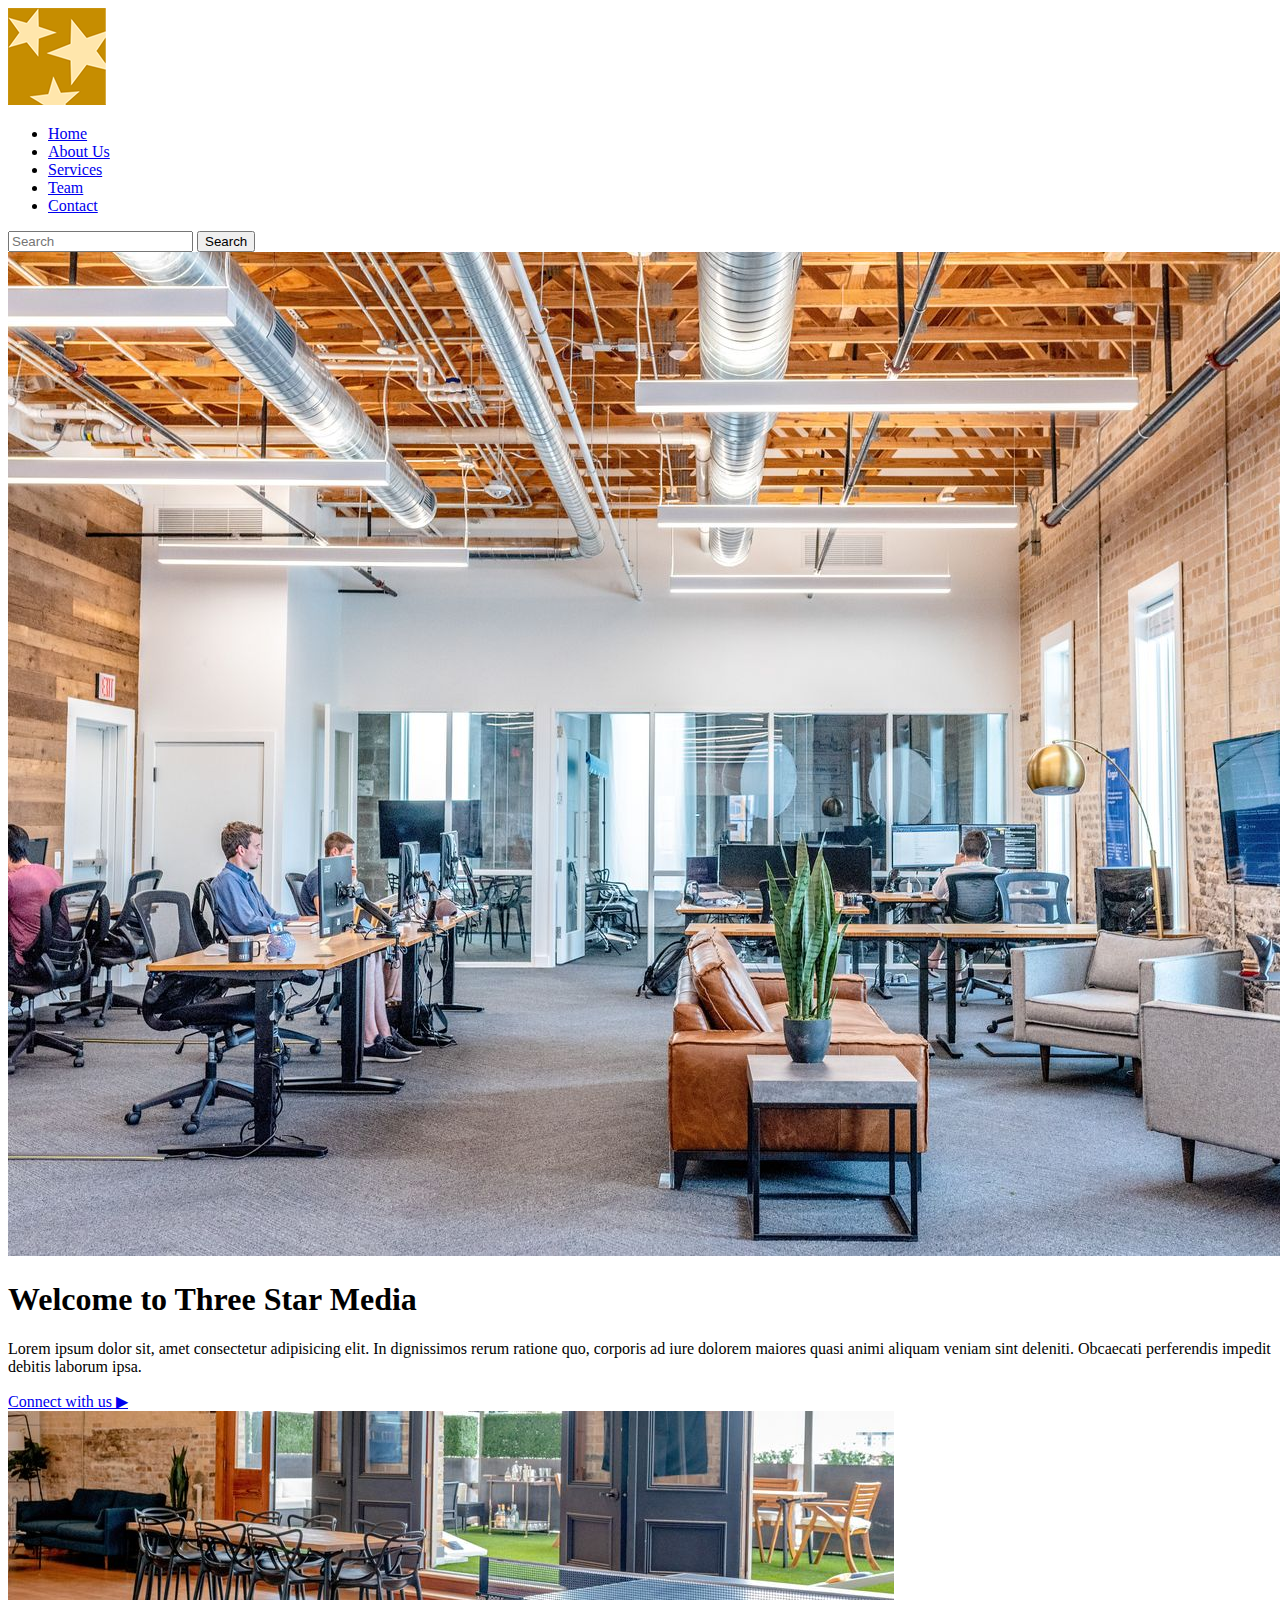
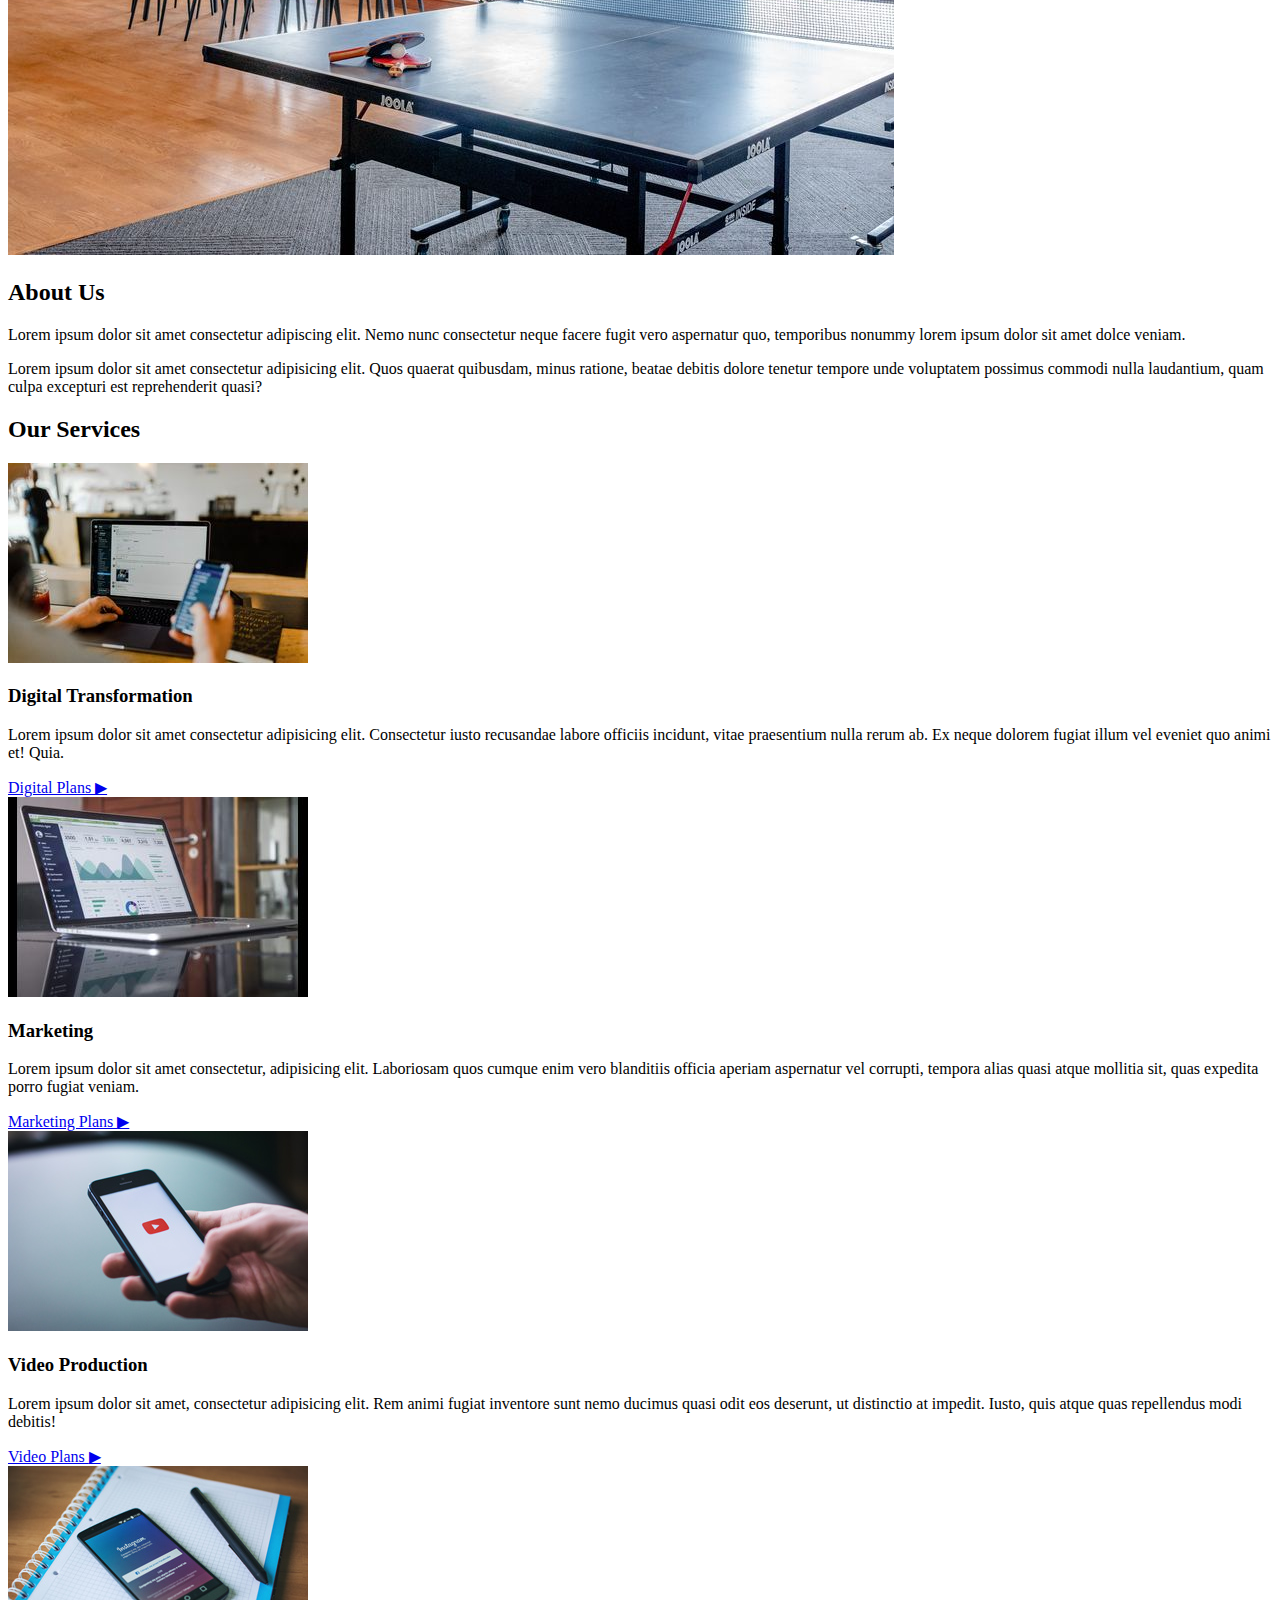
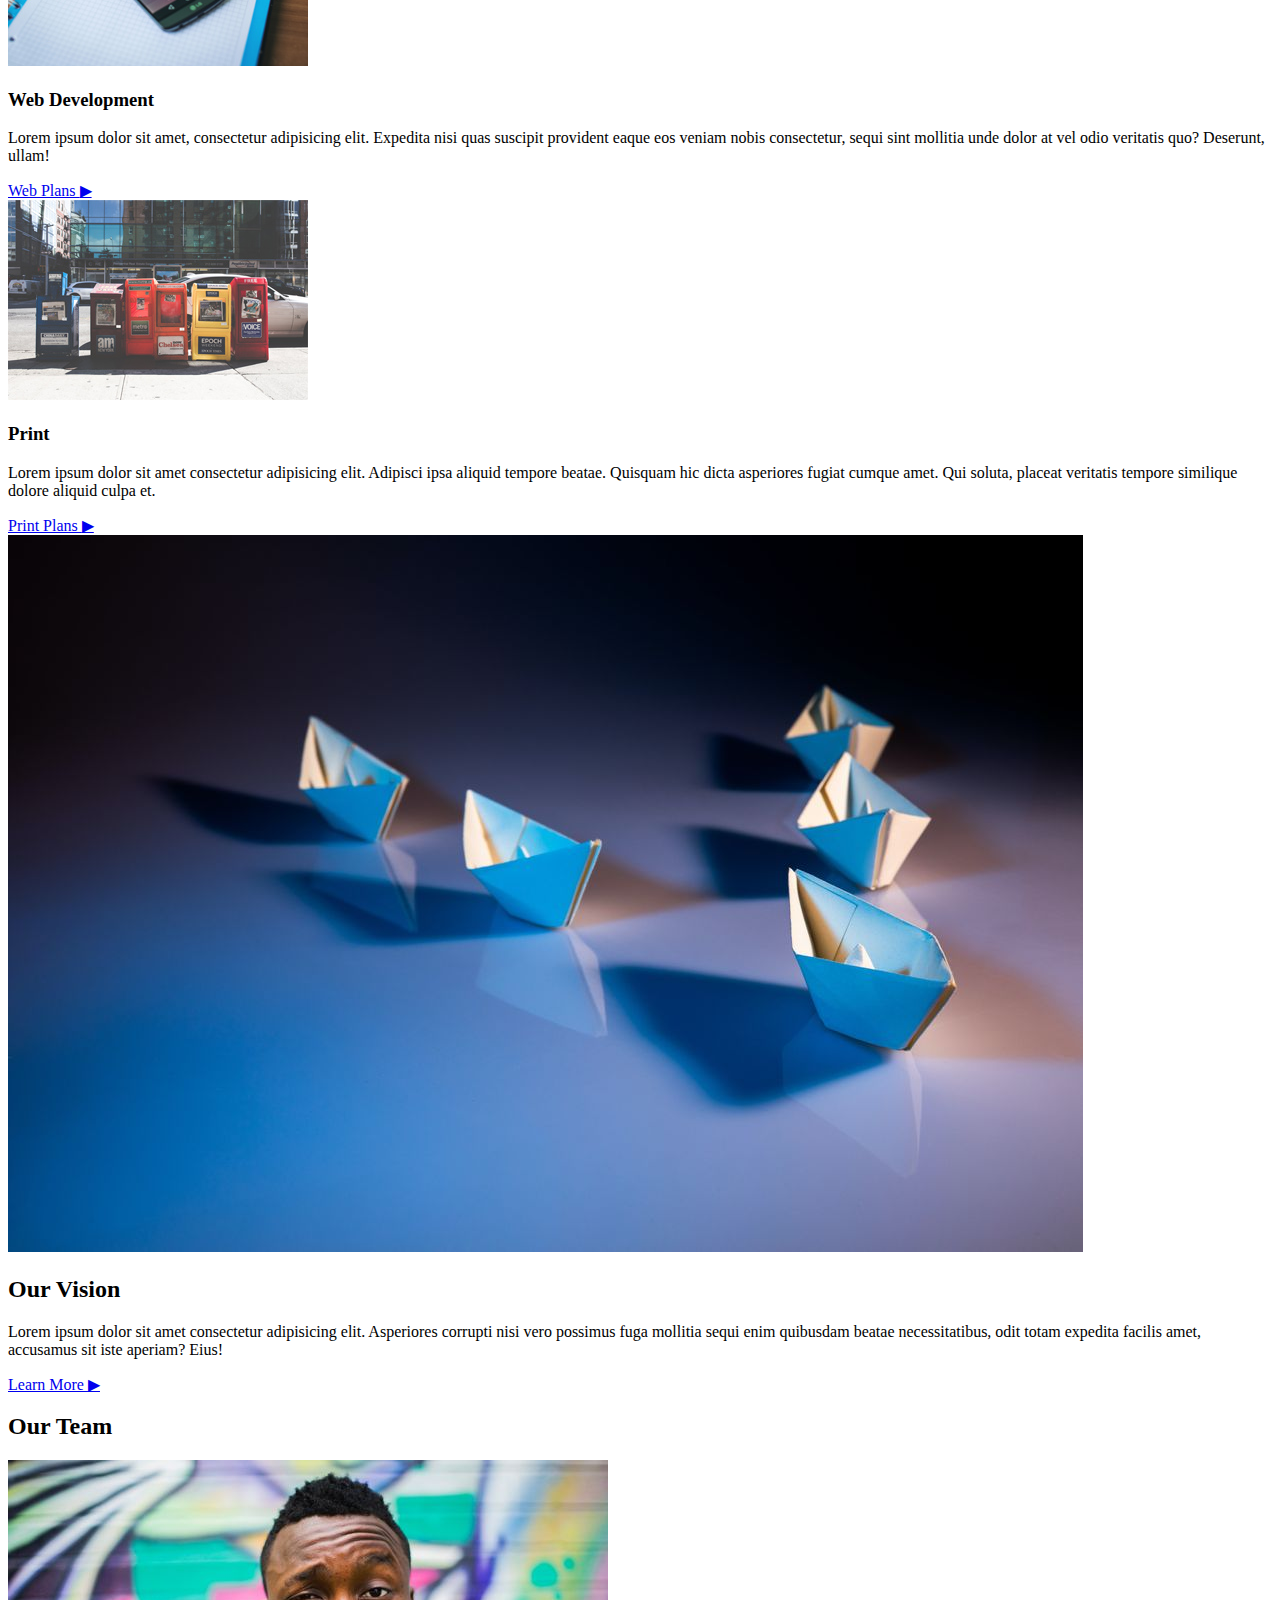
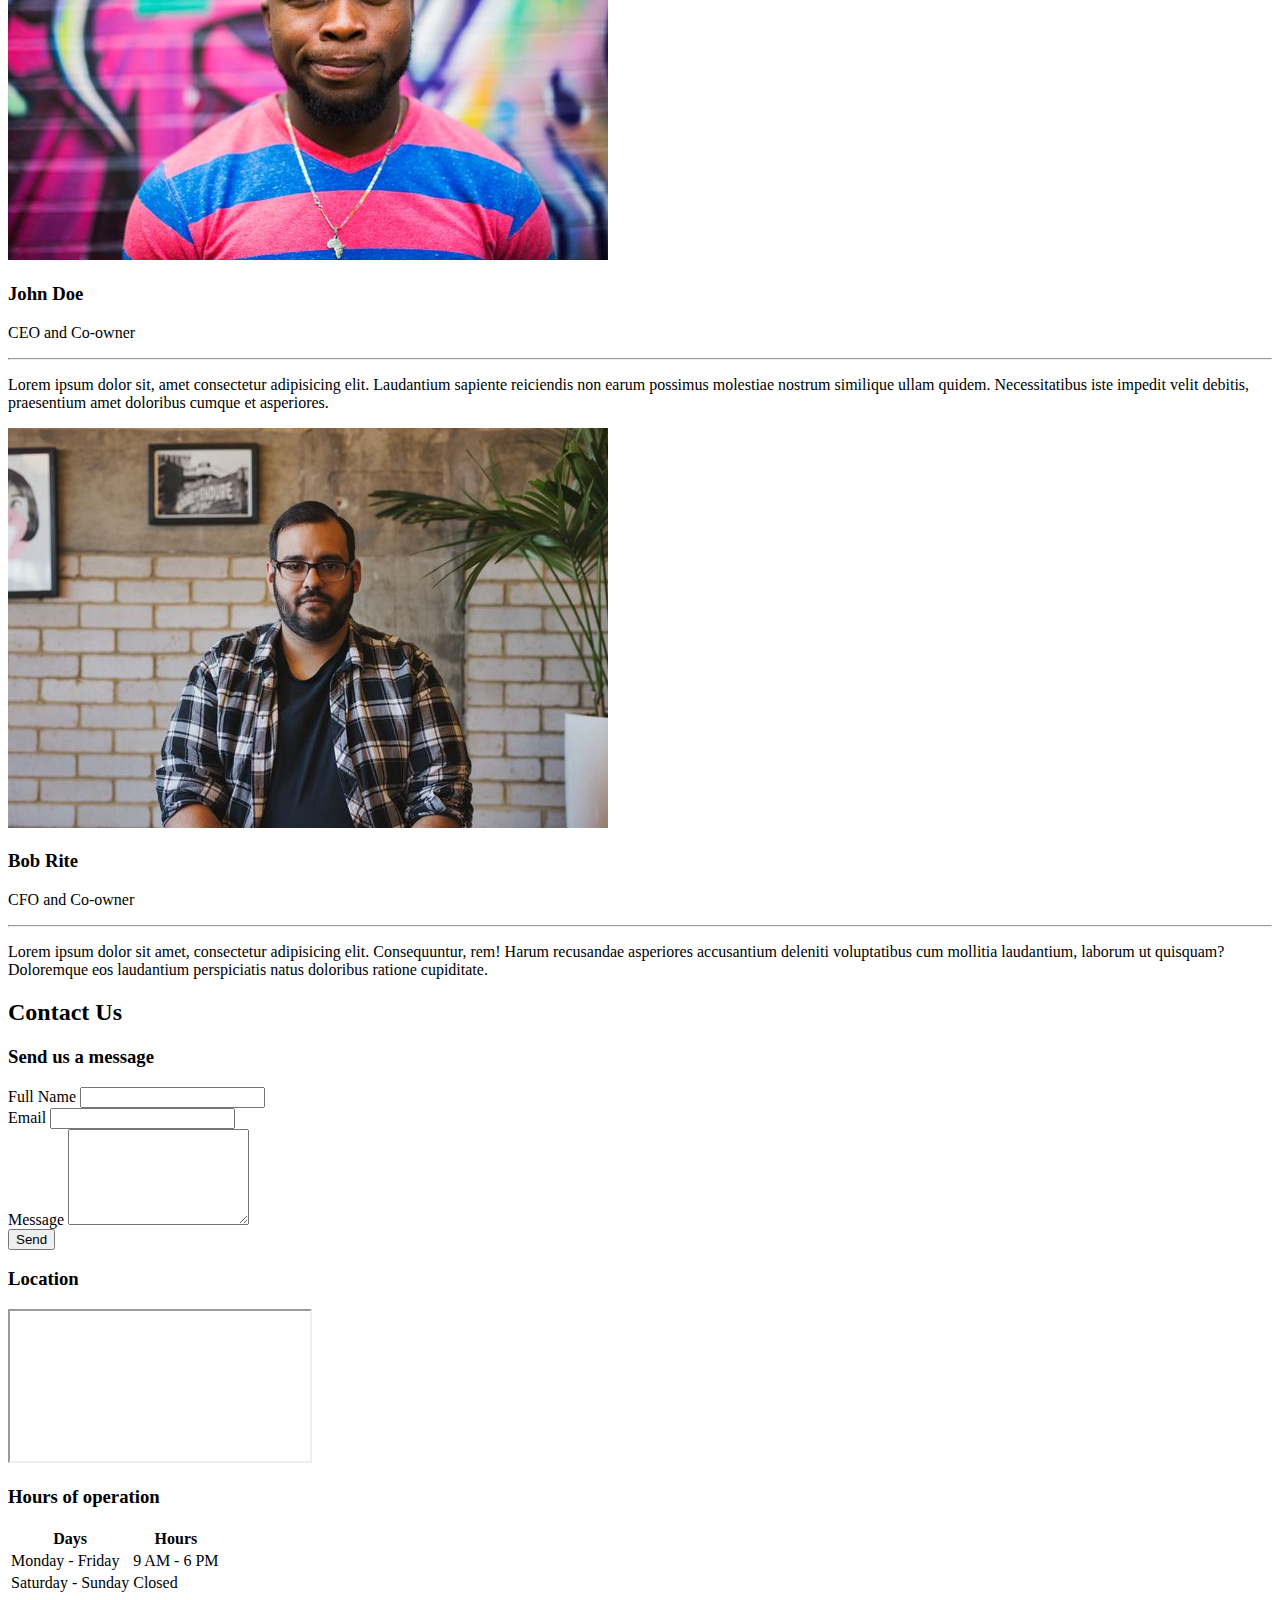
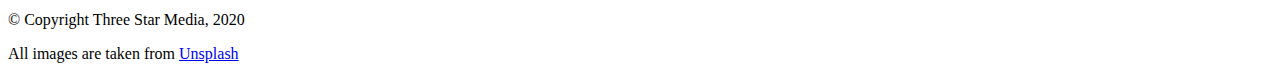
==== final-project/index.html @ fd524afe "finalhtml" ====
<!DOCTYPE html>
<html lang="en">
<head>
    <meta charset="UTF-8">
    <meta name="viewport" content="width=device-width, initial-scale=1.0">
    <title>Final</title>
</head>

<body>
    <header>
        <div>
            <div>
                <img src="images/logo.png" alt="Three Star Media Logo">
            </div>
            <nav>
                <ul>
                    <li><a href="#">Home</a></li>
                    <li><a href="#about">About Us</a></li>
                    <li><a href="#services">Services</a></li>
                    <li><a href="#team">Team</a></li>
                    <li><a href="#contact">Contact</a></li>
                </ul>
            </nav>
            <div>
                <input type="text" placeholder="Search">
                <button type="submit">Search</button>
            </div>
        </div>
    </header>

    <section>
        <div>
            <div>
                <img src="images/main-banner.jpg" alt="Main Banner Image">
            </div>
            <div>
                <h1>Welcome to Three Star Media</h1>
                <p>Lorem ipsum dolor sit, amet consectetur adipisicing elit. In dignissimos rerum ratione quo, corporis ad iure dolorem maiores quasi animi aliquam veniam sint deleniti. Obcaecati perferendis impedit debitis laborum ipsa.</p>
                <a href="#connect">Connect with us <span>▶</span></a>
            </div>
        </div>
    </section>

    <section>
        <div>
            <div>
                <img src="images/about-us.jpg" alt="About Us Image">
            </div>
            <div>
                <h2>About Us</h2>
                <p>Lorem ipsum dolor sit amet consectetur adipiscing elit. Nemo nunc consectetur neque facere fugit vero aspernatur quo, temporibus nonummy lorem ipsum dolor sit amet dolce veniam.</p>
                <p>Lorem ipsum dolor sit amet consectetur adipisicing elit. Quos quaerat quibusdam, minus ratione, beatae debitis dolore tenetur tempore unde voluptatem possimus commodi nulla laudantium, quam culpa excepturi est reprehenderit quasi?</p>
            </div>
        </div>
    </section>

    <section>
        <div>
            <h2>Our Services</h2>
            <div>
                <div>
                    <div>
                        <img src="images/digital.jpg" alt="Digital Transformation">
                    </div>
                    <div>
                        <h3>Digital Transformation</h3>
                        <p>Lorem ipsum dolor sit amet consectetur adipisicing elit. Consectetur iusto recusandae labore officiis incidunt, vitae praesentium nulla rerum ab. Ex neque dolorem fugiat illum vel eveniet quo animi et! Quia.</p>
                        <a href="#">Digital Plans <span>▶</span></a>
                    </div>
                </div>
                
                <div>
                    <div>
                        <img src="images/marketing.jpg" alt="Marketing">
                    </div>
                    <div>
                        <h3>Marketing</h3>
                        <p>Lorem ipsum dolor sit amet consectetur, adipisicing elit. Laboriosam quos cumque enim vero blanditiis officia aperiam aspernatur vel corrupti, tempora alias quasi atque mollitia sit, quas expedita porro fugiat veniam.</p>
                        <a href="#">Marketing Plans <span>▶</span></a>
                    </div>
                </div>
                
                <div>
                    <div>
                        <img src="images/video.jpg" alt="Video Production">
                    </div>
                    <div>
                        <h3>Video Production</h3>
                        <p>Lorem ipsum dolor sit amet, consectetur adipisicing elit. Rem animi fugiat inventore sunt nemo ducimus quasi odit eos deserunt, ut distinctio at impedit. Iusto, quis atque quas repellendus modi debitis!</p>
                        <a href="#">Video Plans <span>▶</span></a>
                    </div>
                </div>
                
                <div>
                    <div>
                        <img src="images/web.jpg" alt="Web Development">
                    </div>
                    <div>
                        <h3>Web Development</h3>
                        <p>Lorem ipsum dolor sit amet, consectetur adipisicing elit. Expedita nisi quas suscipit provident eaque eos veniam nobis consectetur, sequi sint mollitia unde dolor at vel odio veritatis quo? Deserunt, ullam!</p>
                        <a href="#">Web Plans <span>▶</span></a>
                    </div>
                </div>
                
                <div>
                    <div>
                        <img src="images/print.jpg" alt="Print">
                    </div>
                    <div>
                        <h3>Print</h3>
                        <p>Lorem ipsum dolor sit amet consectetur adipisicing elit. Adipisci ipsa aliquid tempore beatae. Quisquam hic dicta asperiores fugiat cumque amet. Qui soluta, placeat veritatis tempore similique dolore aliquid culpa et.</p>
                        <a href="#">Print Plans <span>▶</span></a>
                    </div>
                </div>
            </div>
        </div>
    </section>

    <section>
        <div>
            <div>
                <img src="images/vision.jpg" alt="Vision">
            </div>
            <div>
                <h2>Our Vision</h2>
                <p>Lorem ipsum dolor sit amet consectetur adipisicing elit. Asperiores corrupti nisi vero possimus fuga mollitia sequi enim quibusdam beatae necessitatibus, odit totam expedita facilis amet, accusamus sit iste aperiam? Eius!</p>
                <a href="#">Learn More <span>▶</span></a>
            </div>
        </div>
    </section>

    <section>
        <div>
            <h2>Our Team</h2>
            <div>
                <div>
                    <img src="images/john.jpg" alt="John Doe">
                </div>
                <div>
                    <h3>John Doe</h3>
                    <p>CEO and Co-owner</p>
                    <hr>
                    <p>Lorem ipsum dolor sit, amet consectetur adipisicing elit. Laudantium sapiente reiciendis non earum possimus molestiae nostrum similique ullam quidem. Necessitatibus iste impedit velit debitis, praesentium amet doloribus cumque et asperiores.</p>
                </div>
                <div>
                    <img src="images/bob.jpg" alt="Bob Rite">
                </div>
                <div>
                    <h3>Bob Rite</h3>
                    <p>CFO and Co-owner</p>
                    <hr>
                    <p>Lorem ipsum dolor sit amet, consectetur adipisicing elit. Consequuntur, rem! Harum recusandae asperiores accusantium deleniti voluptatibus cum mollitia laudantium, laborum ut quisquam? Doloremque eos laudantium perspiciatis natus doloribus ratione cupiditate.</p>
                </div>
            </div>
        </div>
    </section>

    <section>
        <div>
            <h2>Contact Us</h2>
            <div>
                <div>
                    <h3>Send us a message</h3>
                    <form>
                        <div>
                            <label for="name">Full Name</label>
                            <input type="text" id="name" name="name" required>
                        </div>
                        <div>
                            <label for="email">Email</label>
                            <input type="email" id="email" name="email" required>
                        </div>
                        <div>
                            <label for="message">Message</label>
                            <textarea id="message" name="message" rows="6" required></textarea>
                        </div>
                        <button type="submit">Send</button>
                    </form>
                </div>
                <div>
                    <h3>Location</h3>
                    <iframe>
                        
                    </iframe>
                </div>
            </div>
            <div>
                <h3>Hours of operation</h3>
                <table>
                    <thead>
                        <tr>
                            <th>Days</th>
                            <th>Hours</th>
                        </tr>
                    </thead>
                    <tbody>
                        <tr>
                            <td>Monday - Friday</td>
                            <td>9 AM - 6 PM</td>
                        </tr>
                        <tr>
                            <td>Saturday - Sunday</td>
                            <td>Closed</td>
                        </tr>
                    </tbody>
                </table>
            </div>
        </div>
    </section>

    <footer>
        <div>
            <p>&copy; Copyright Three Star Media, 2020</p>
            <p>All images are taken from <a href="#">Unsplash</a></p>
        </div>
    </footer>
</body>
</html>
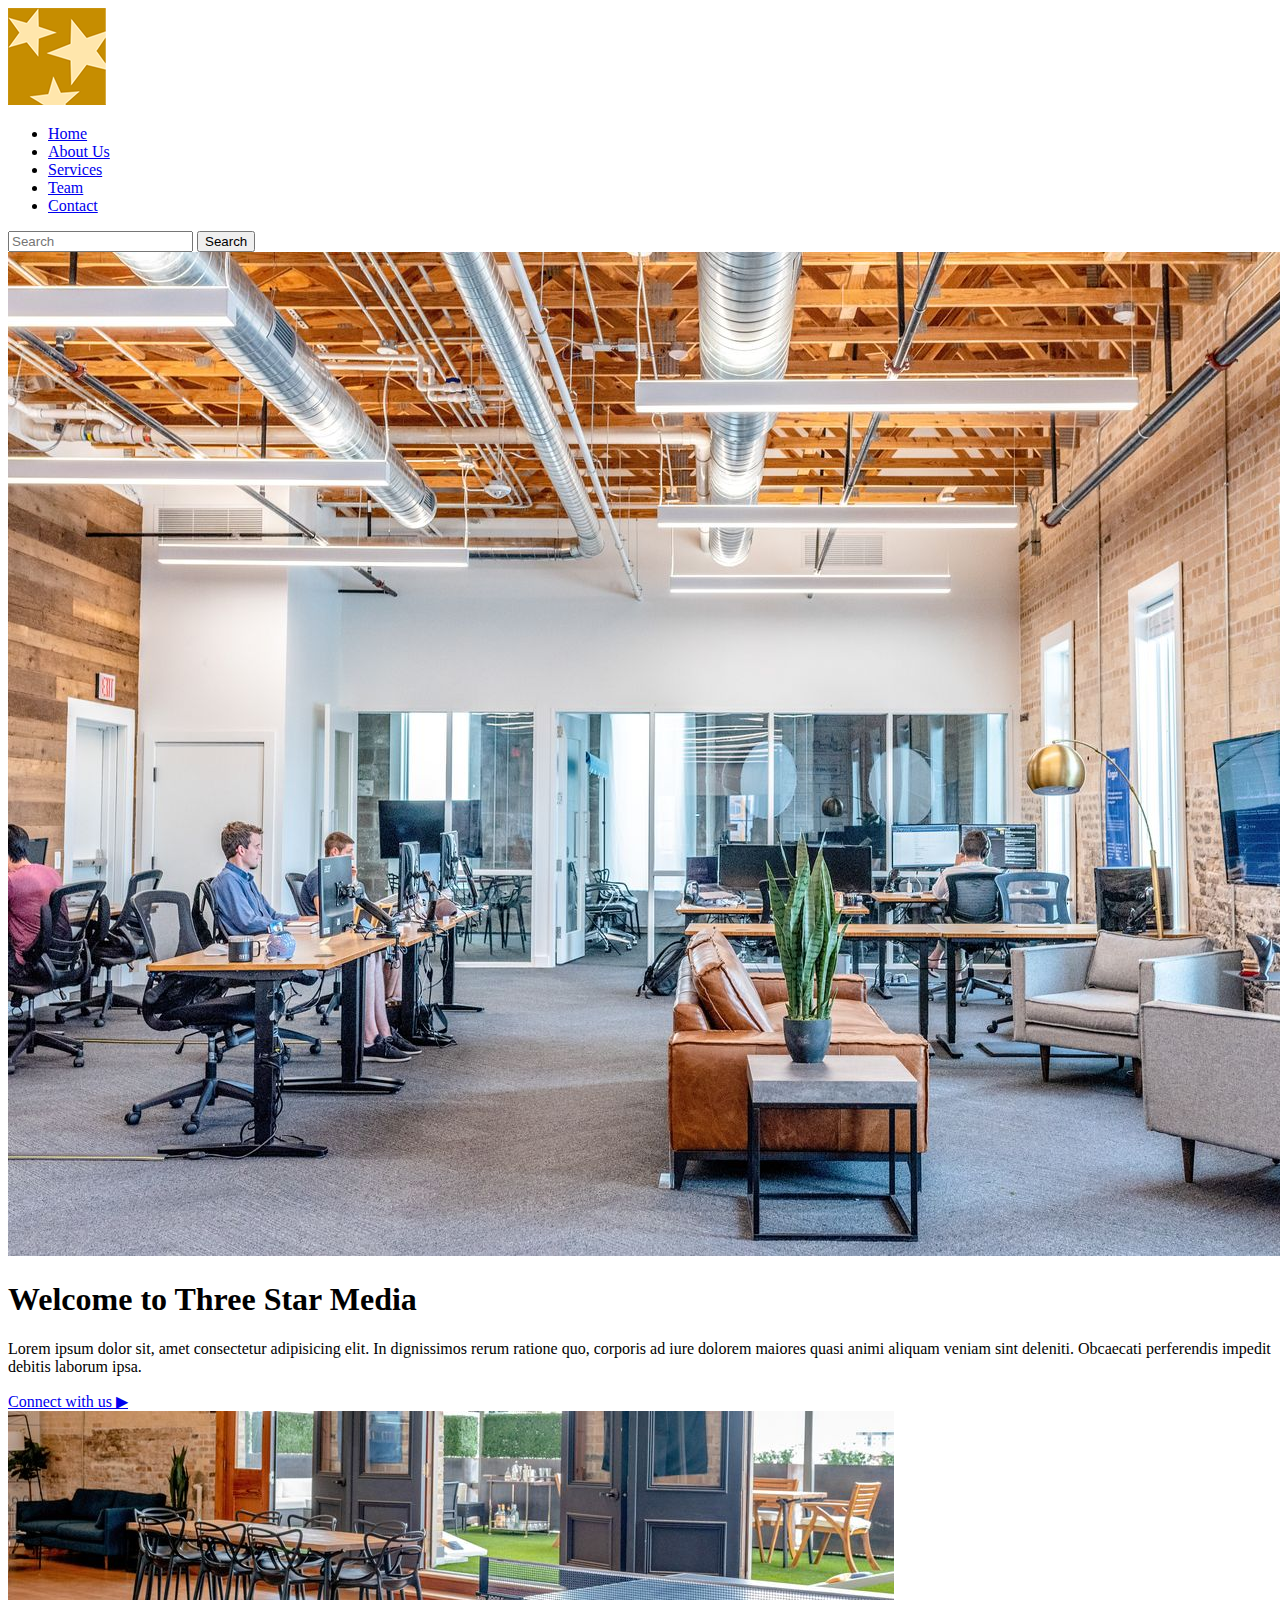
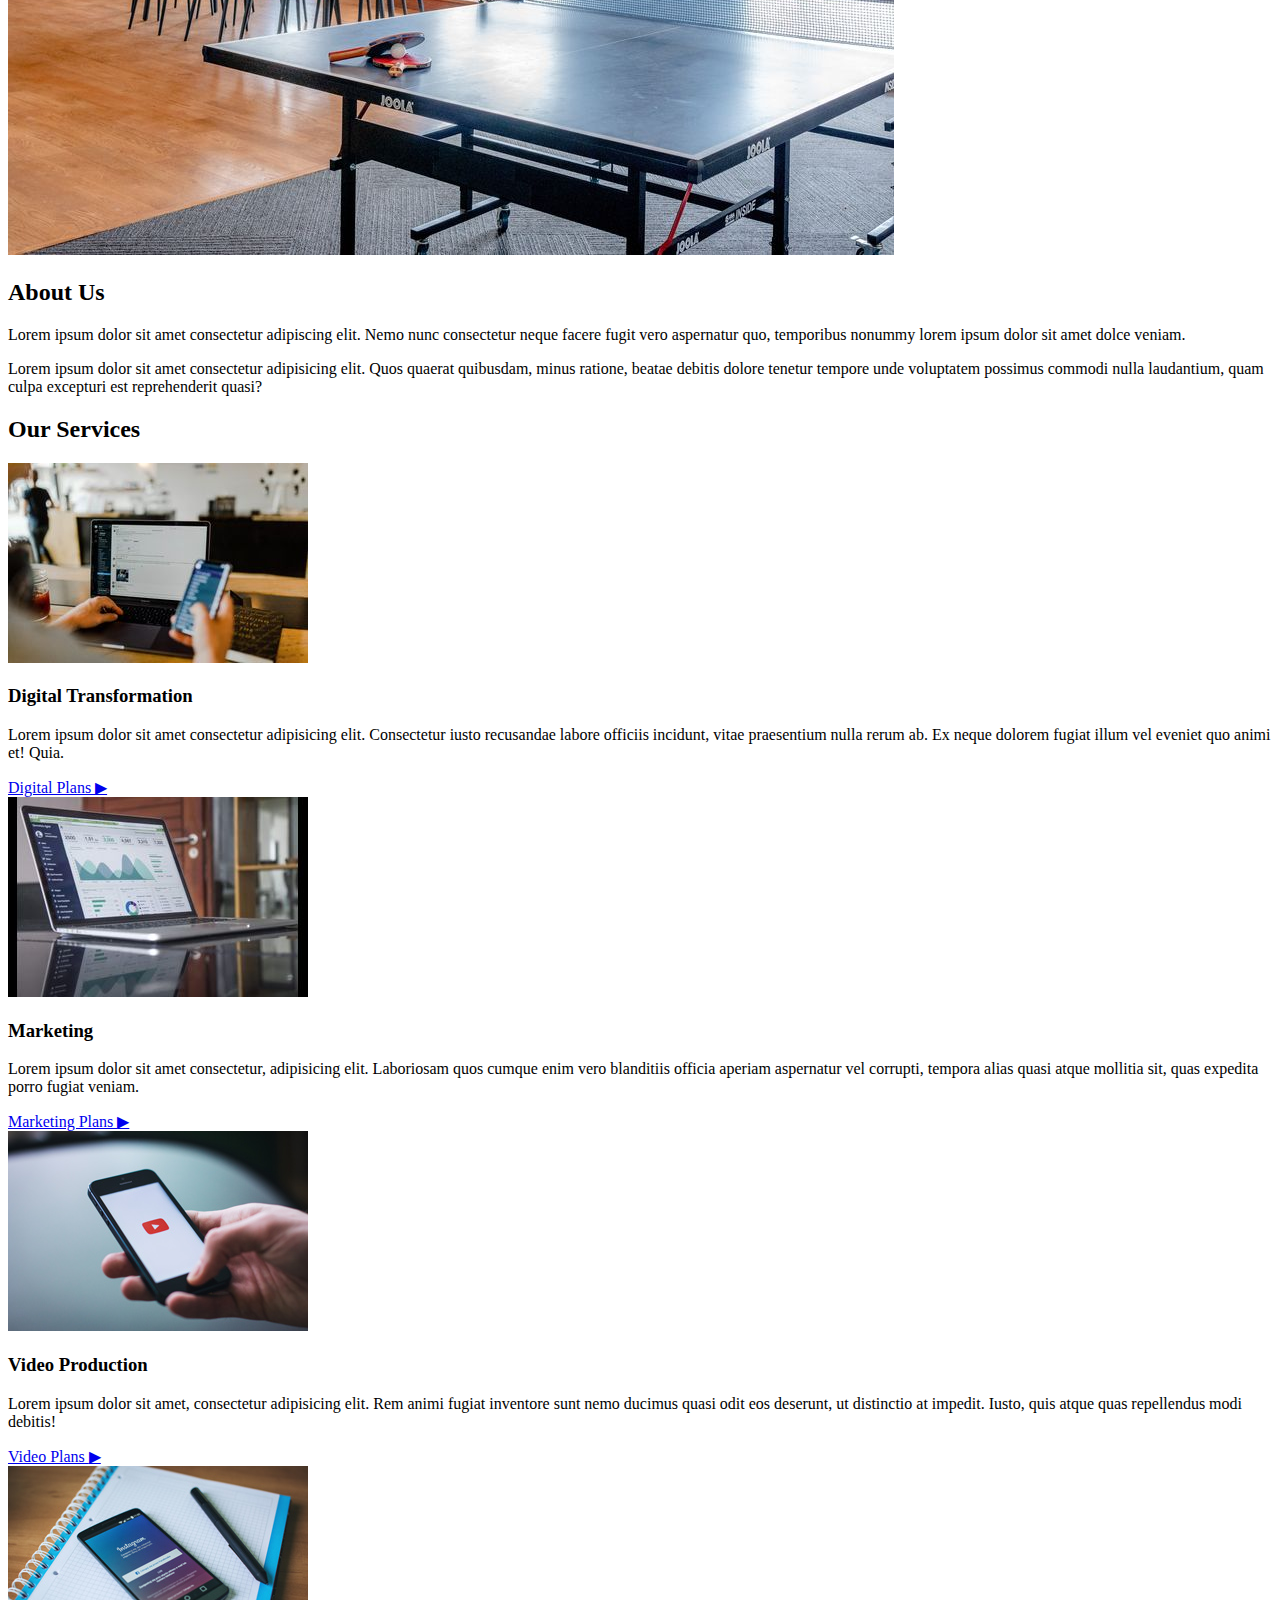
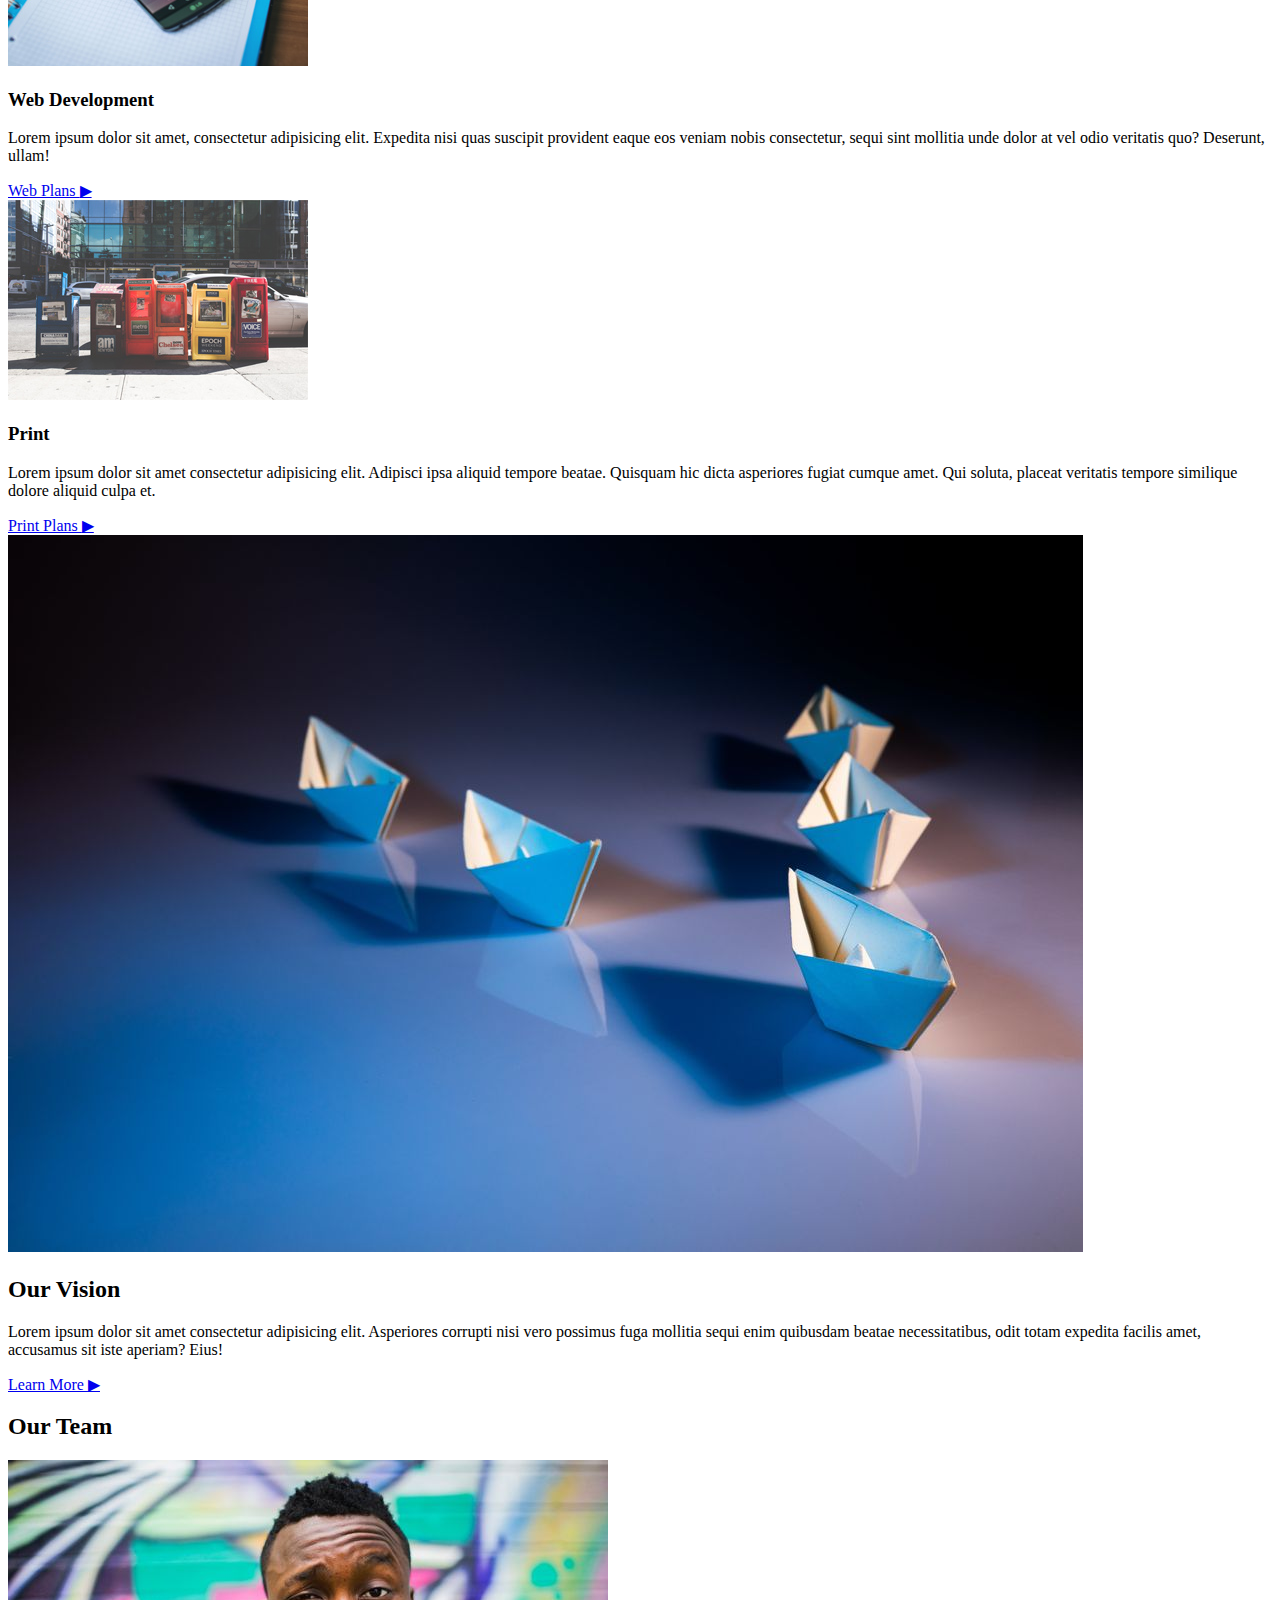
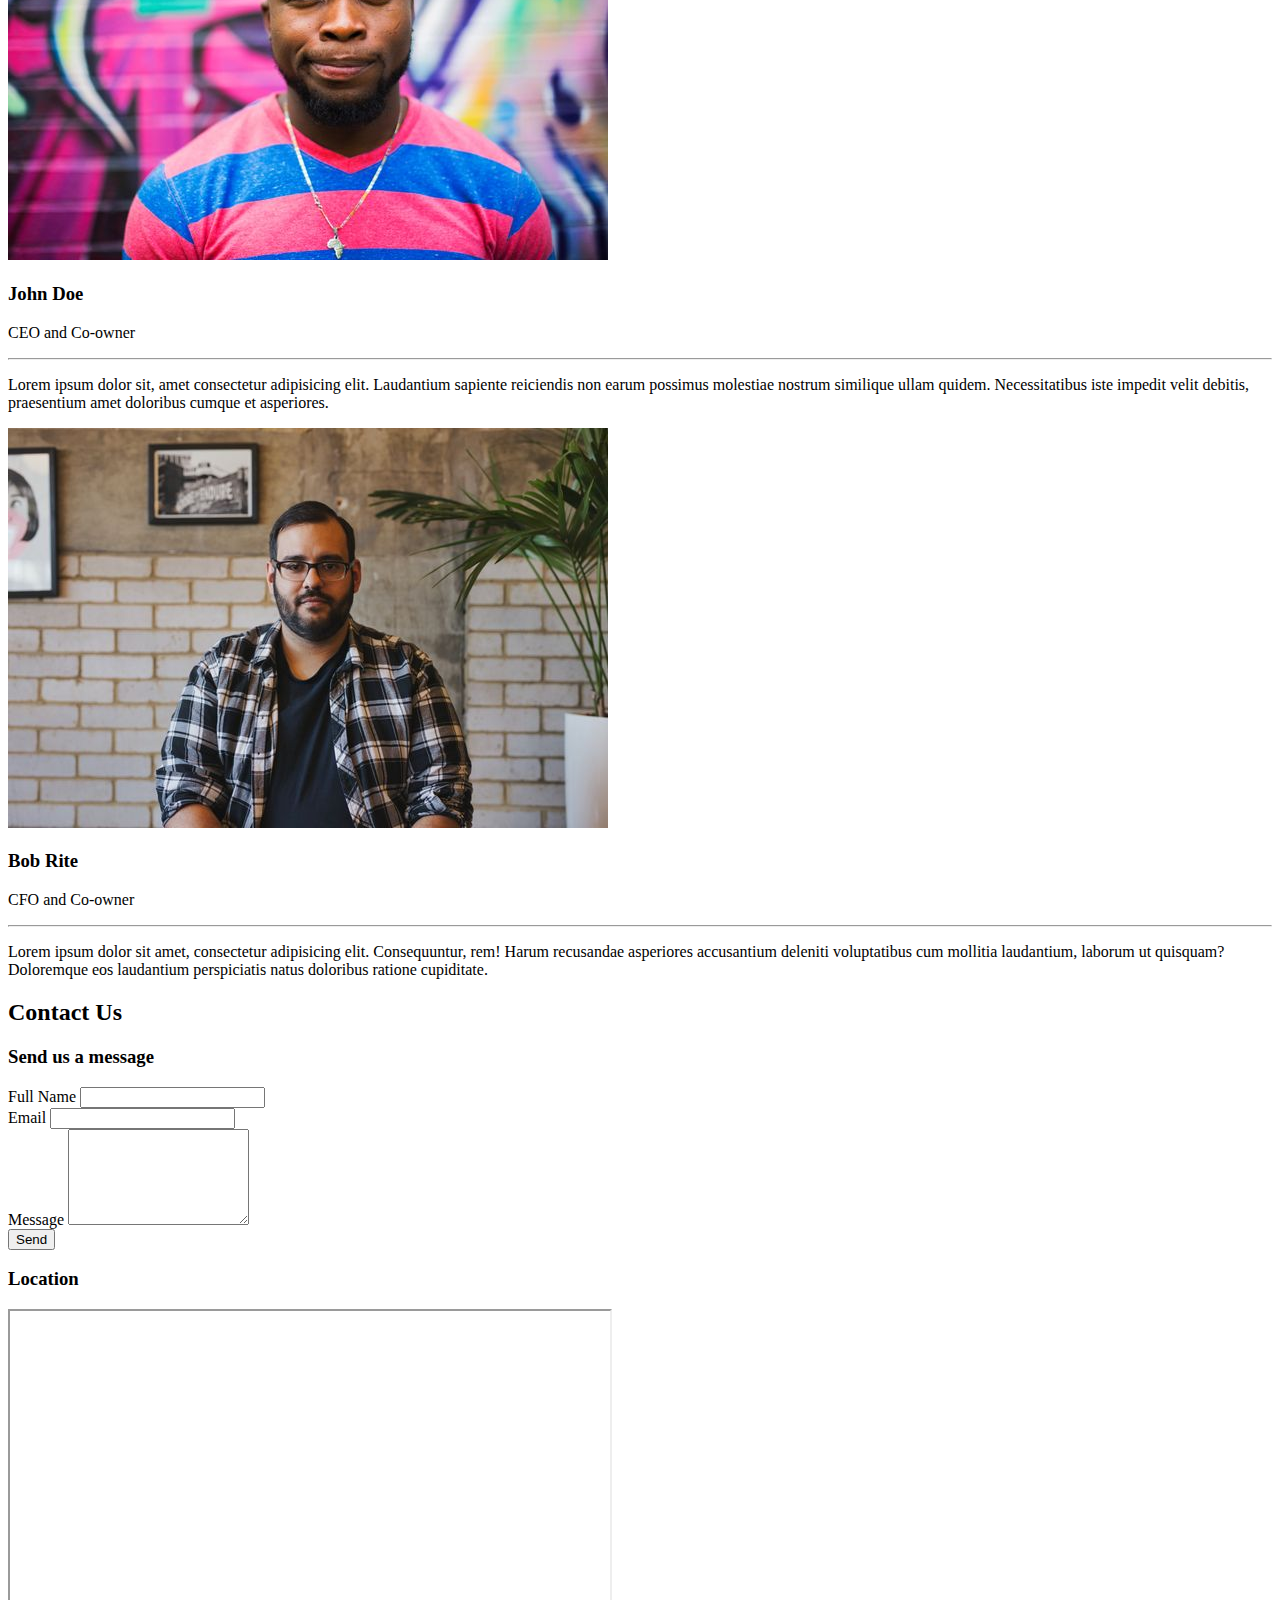
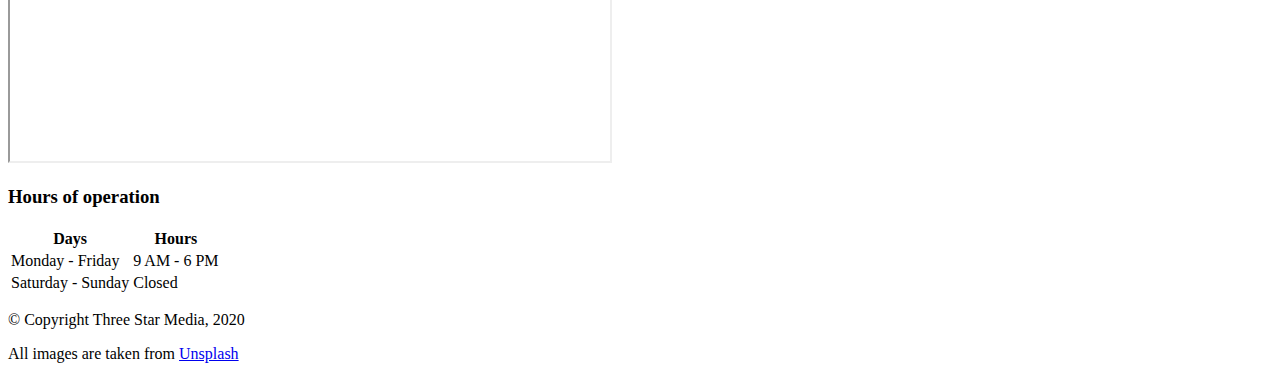
==== commit 8e001a23: "map" ====
--- a/final-project/index.html
+++ b/final-project/index.html
@@ -179,9 +179,7 @@
                 </div>
                 <div>
                     <h3>Location</h3>
-                    <iframe>
-                        
-                    </iframe>
+                    <iframe src="https://www.google.com/maps/embed?pb=!1m18!1m12!1m3!1d5607.980683100948!2d-75.76309590361885!3d45.34900723428885!2m3!1f0!2f0!3f0!3m2!1i1024!2i768!4f13.1!3m3!1m2!1s0x4cce0718cc4a6ad7%3A0xc6cc467725843e2b!2sAlgonquin%20College%20-%20Ottawa%20Campus!5e0!3m2!1szh-CN!2sca!4v1743360079722!5m2!1szh-CN!2sca" width="600" height="450" allowfullscreen="" loading="lazy"></iframe>
                 </div>
             </div>
             <div>
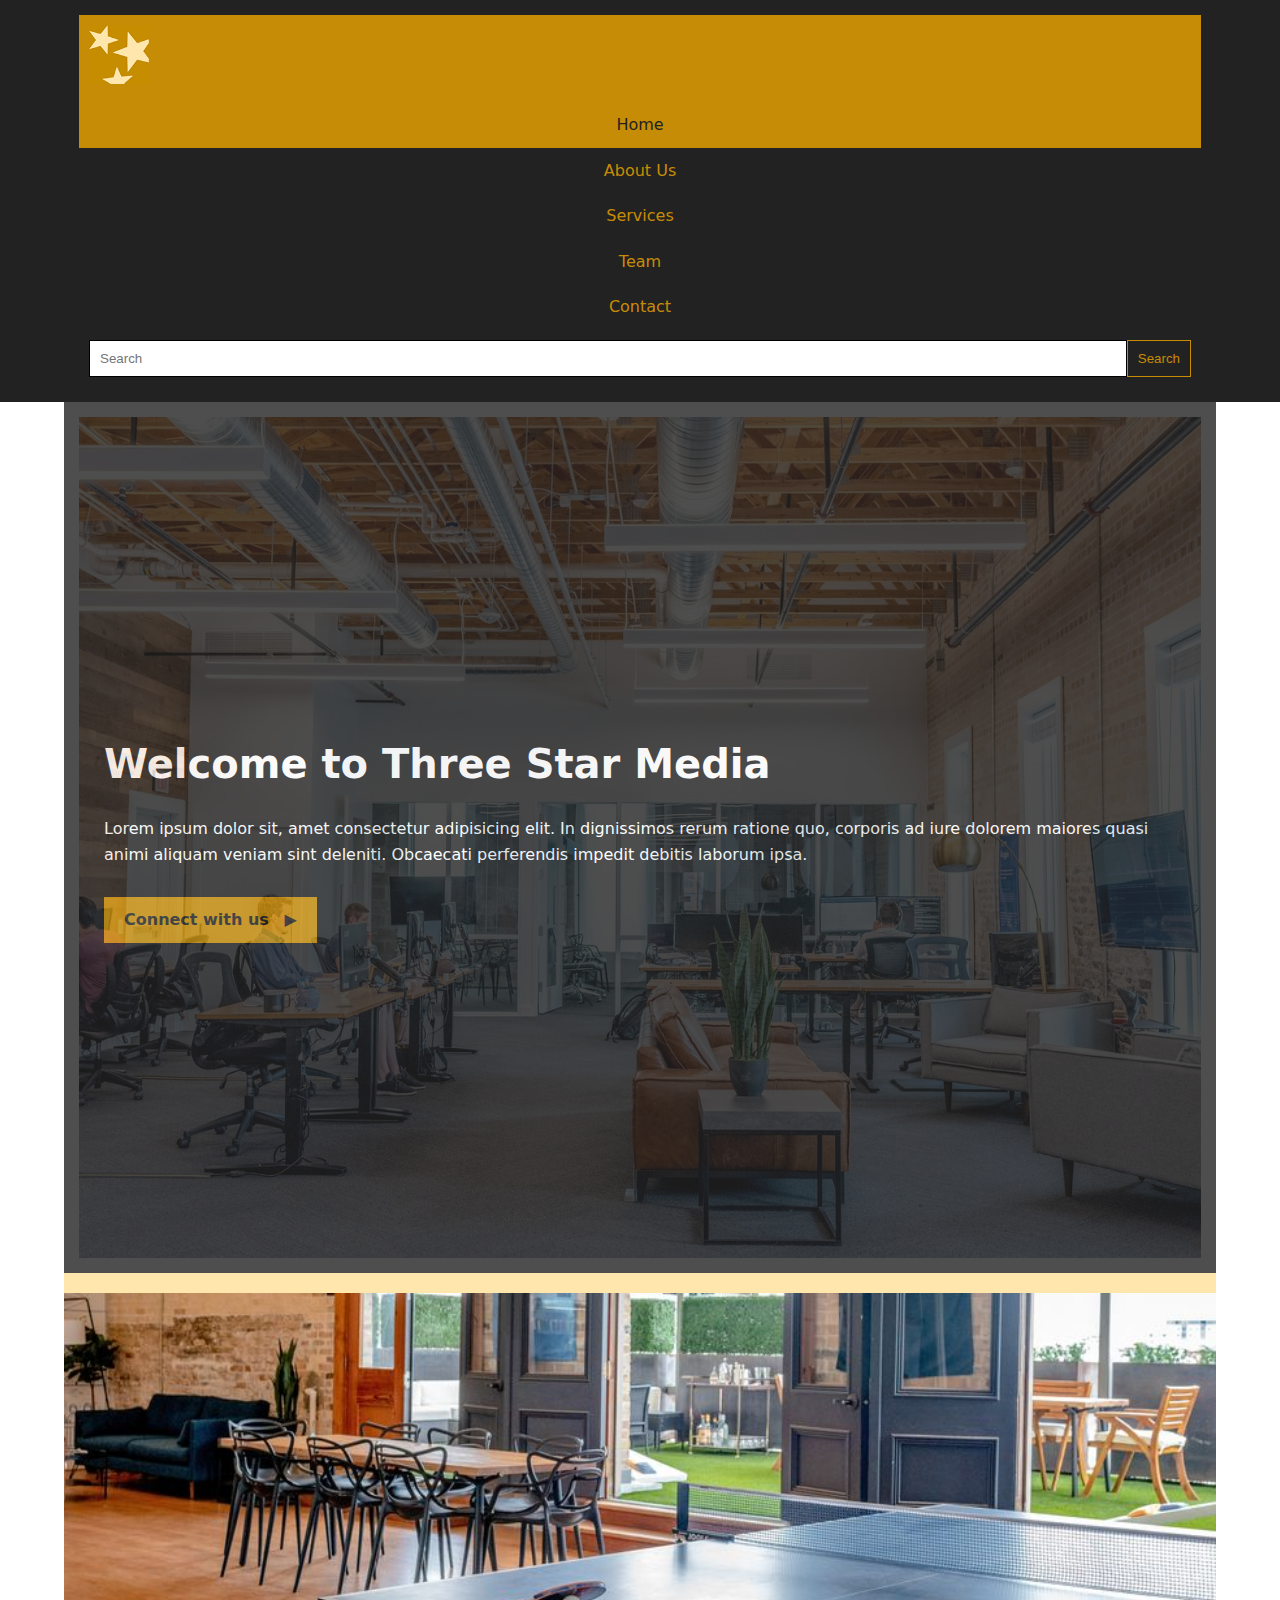
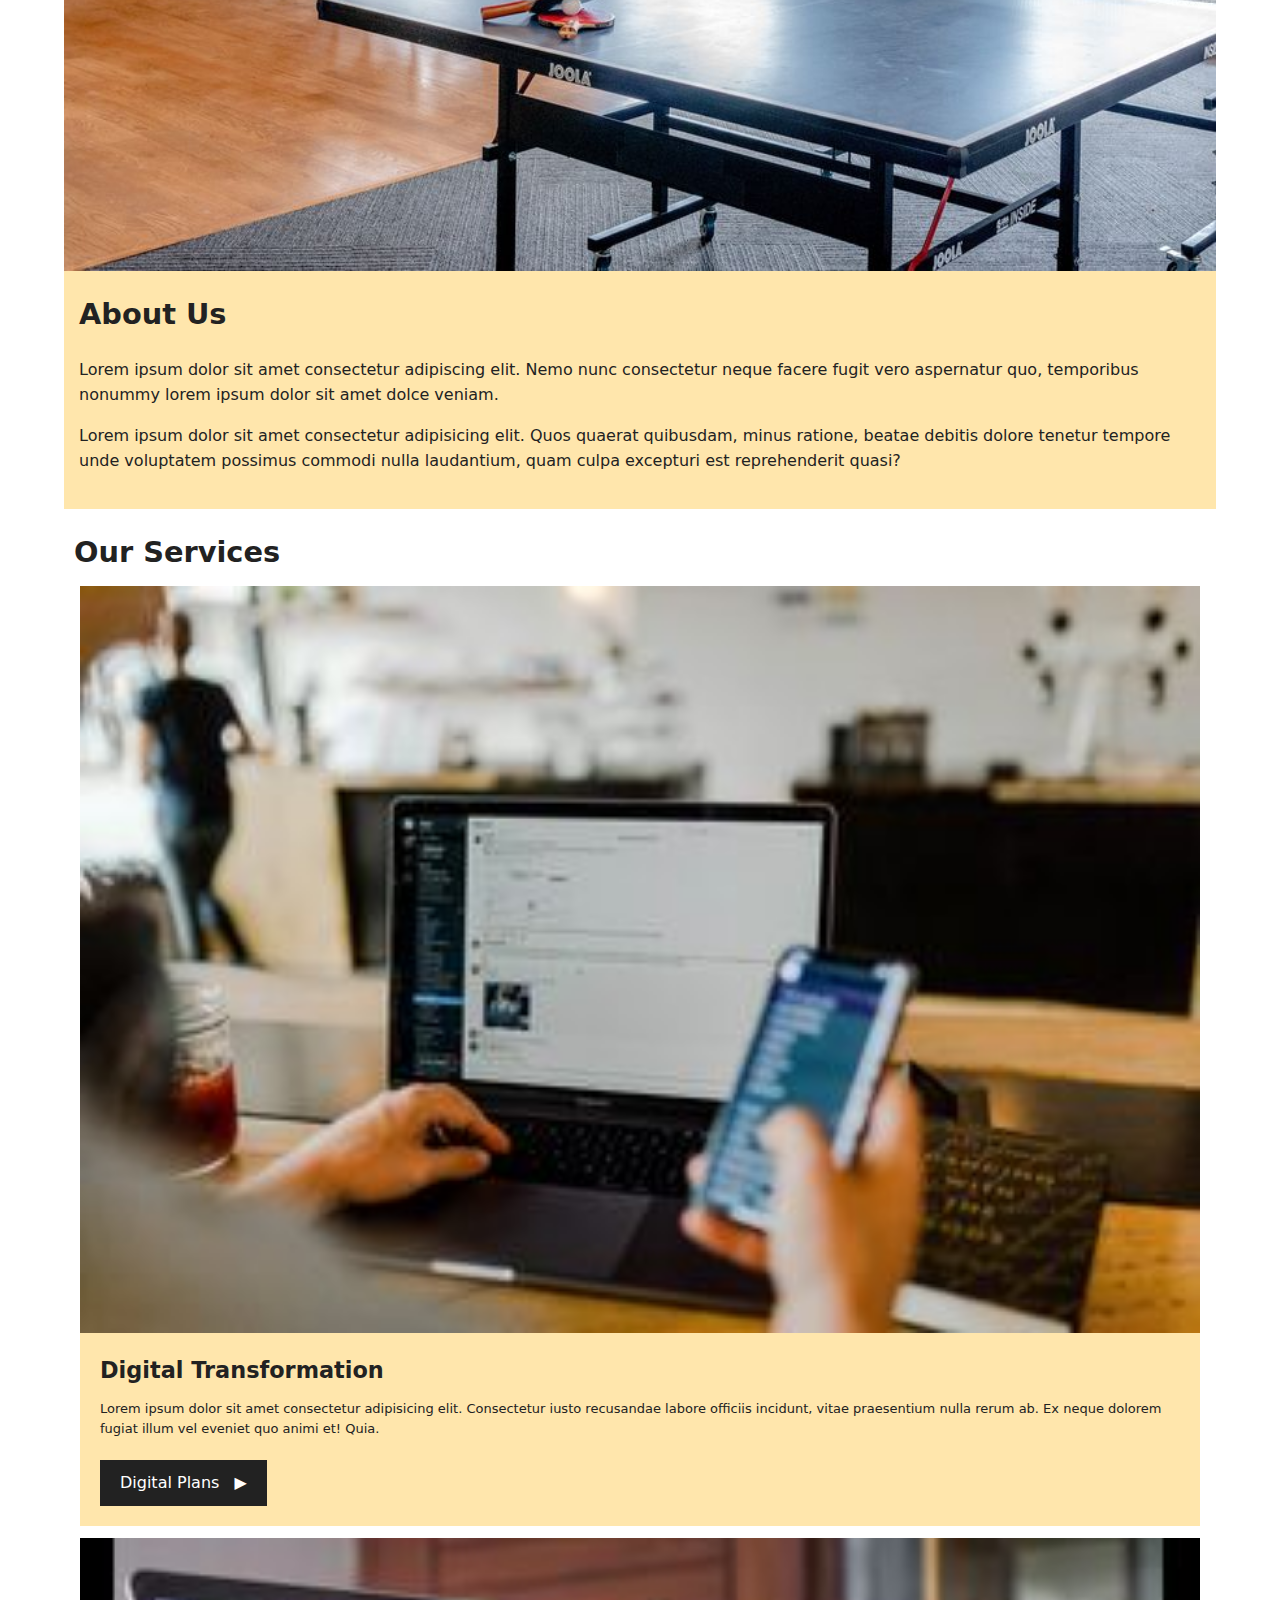
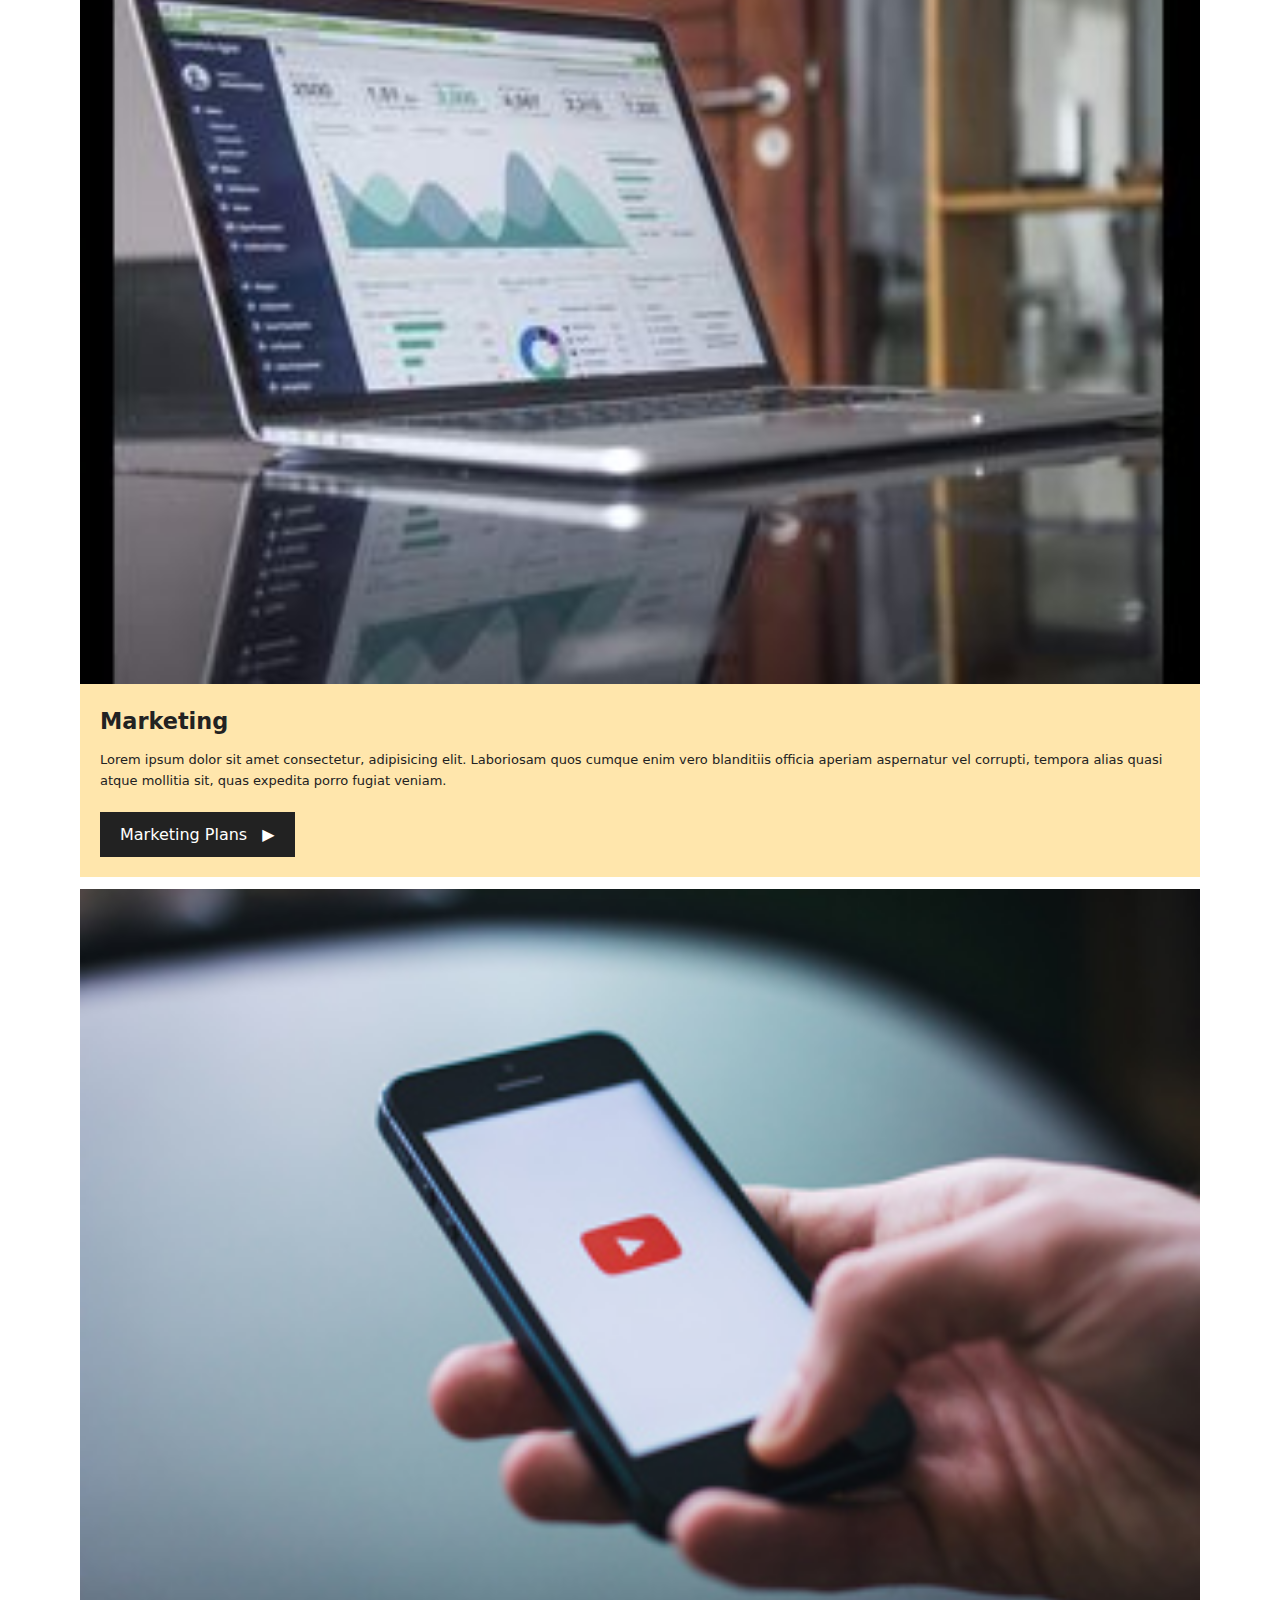
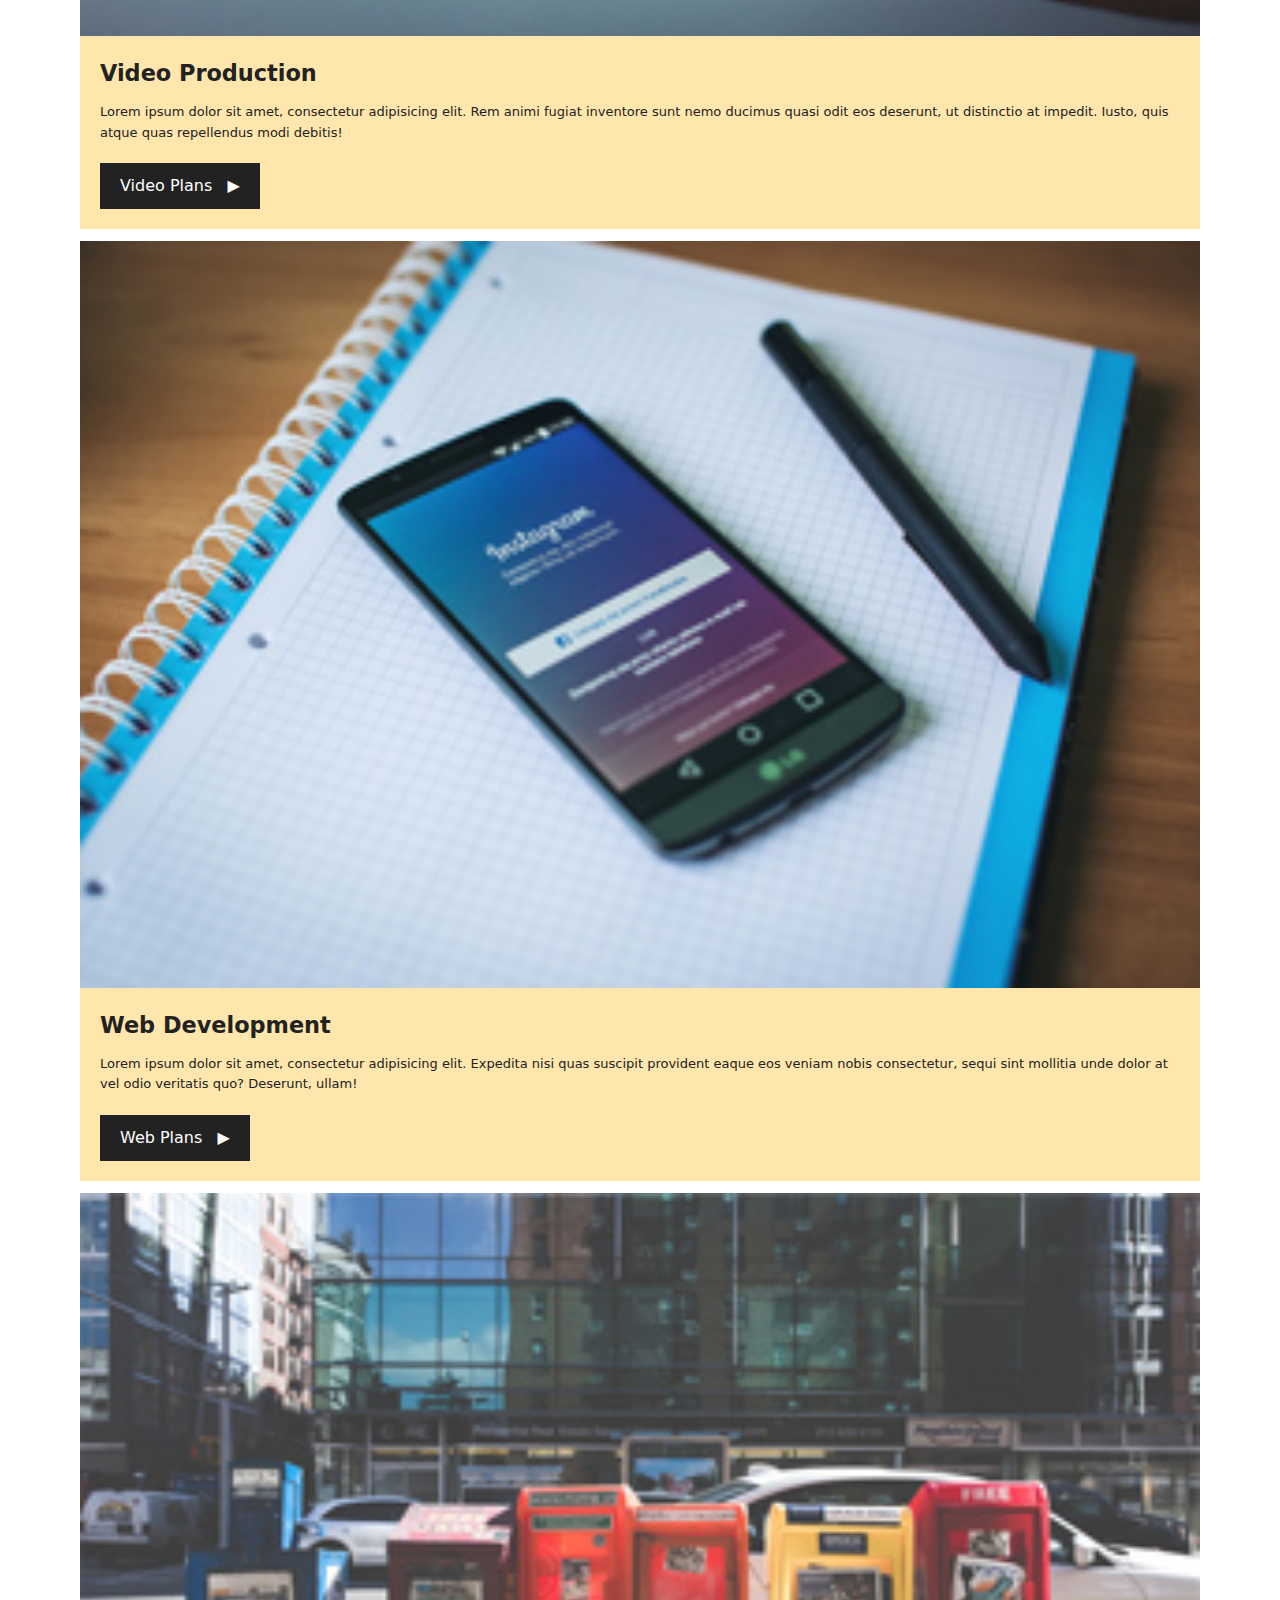
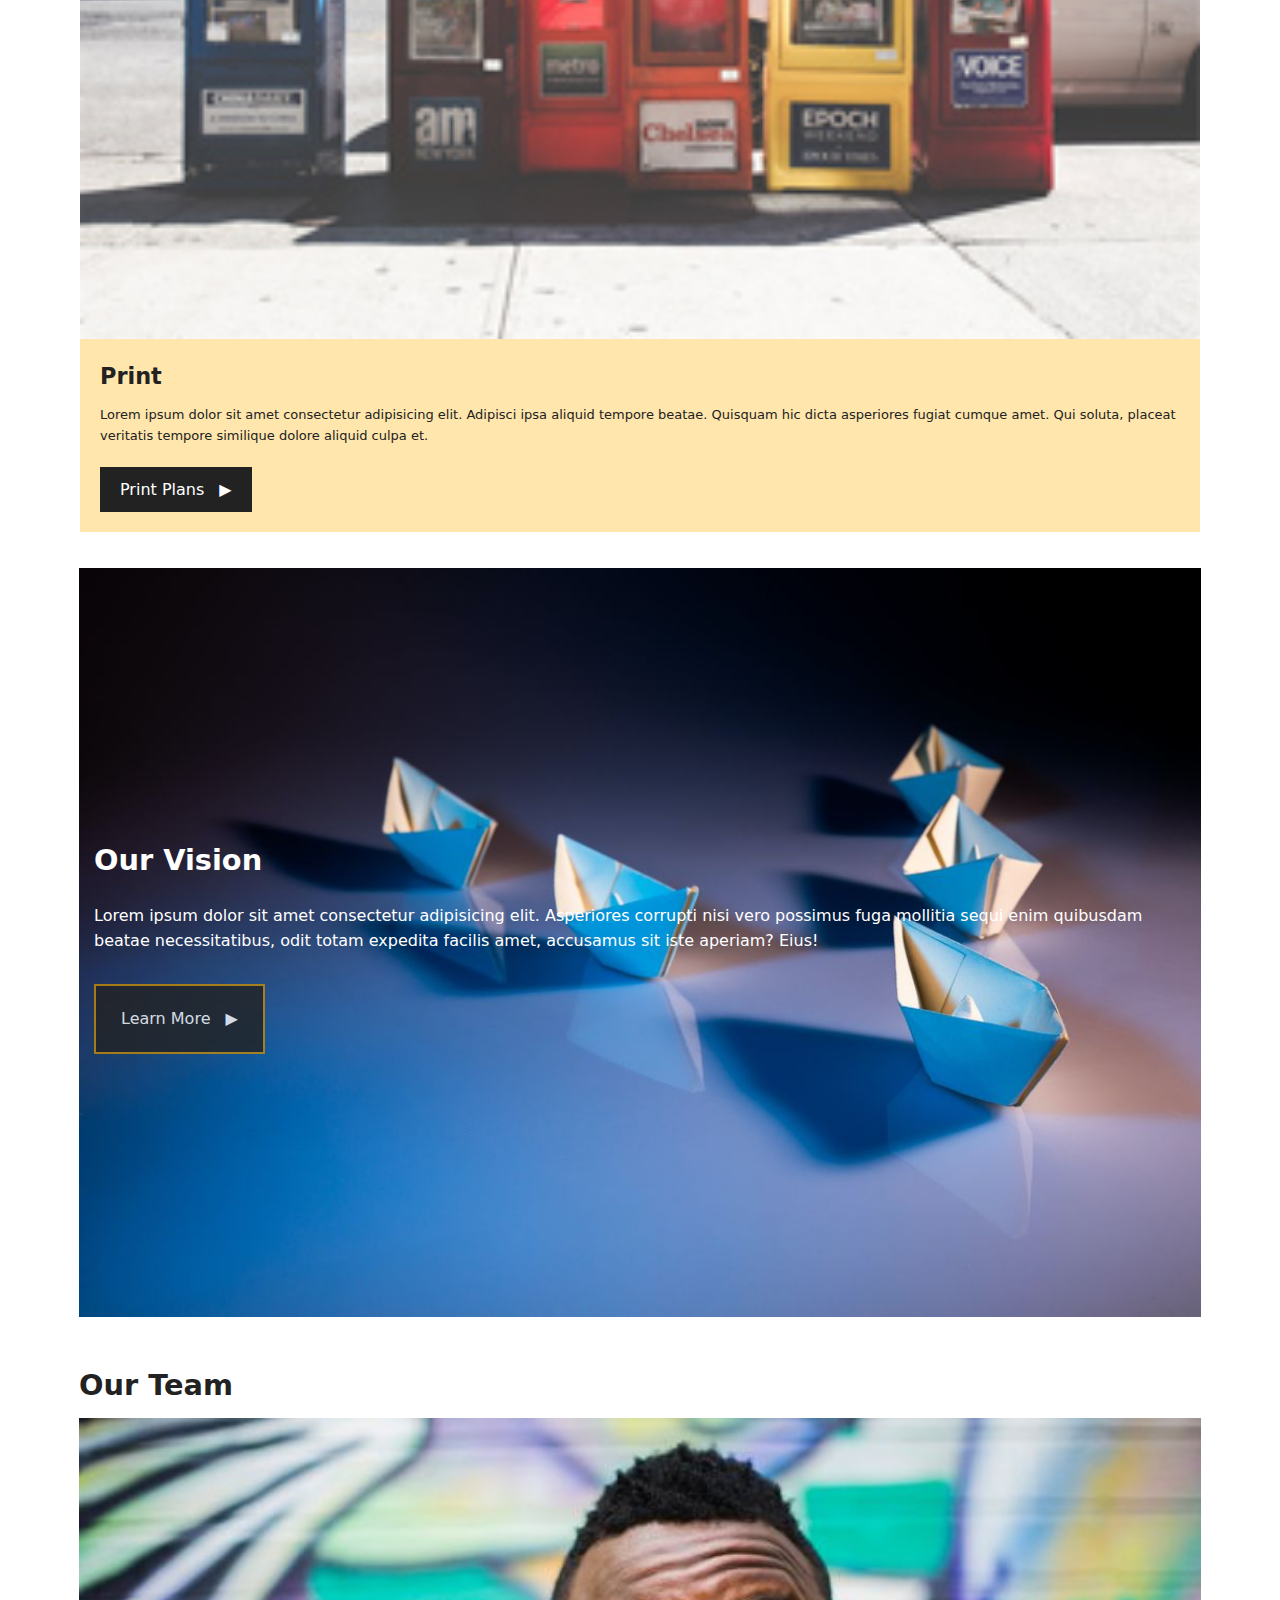
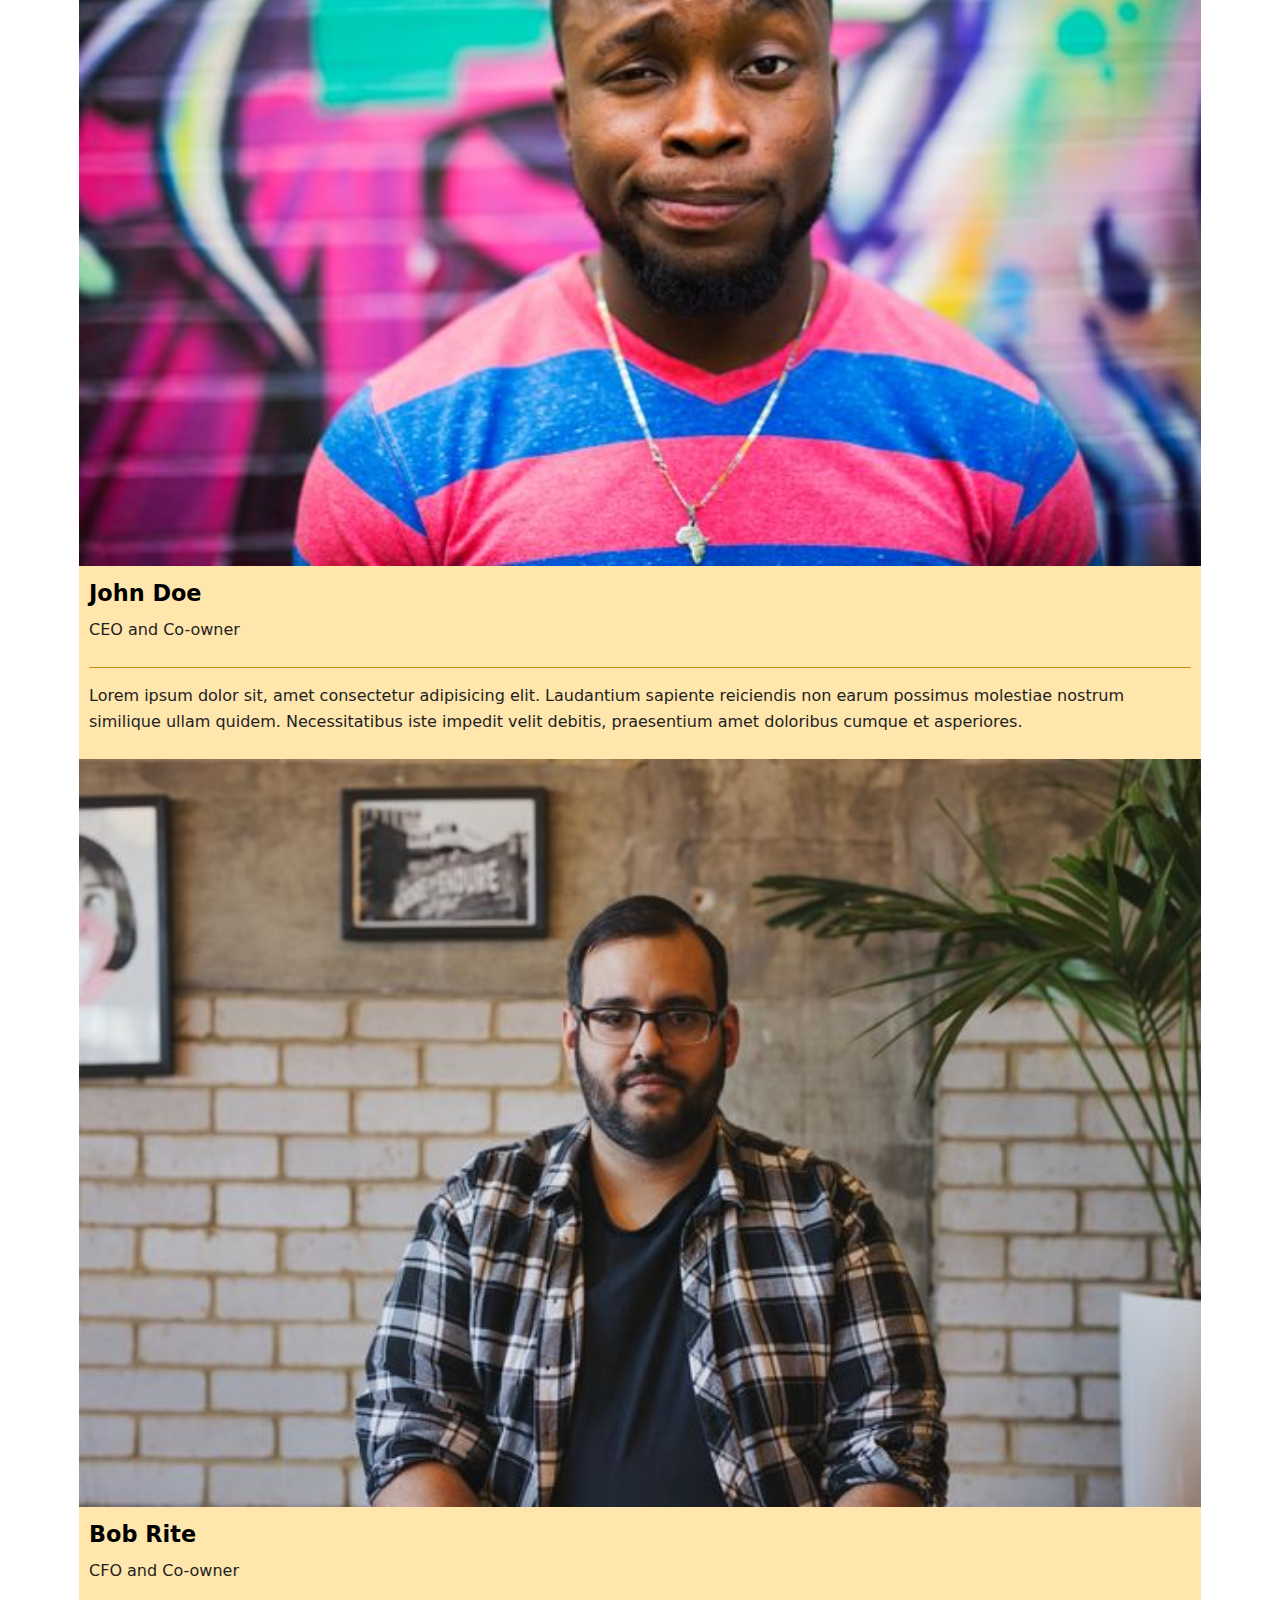
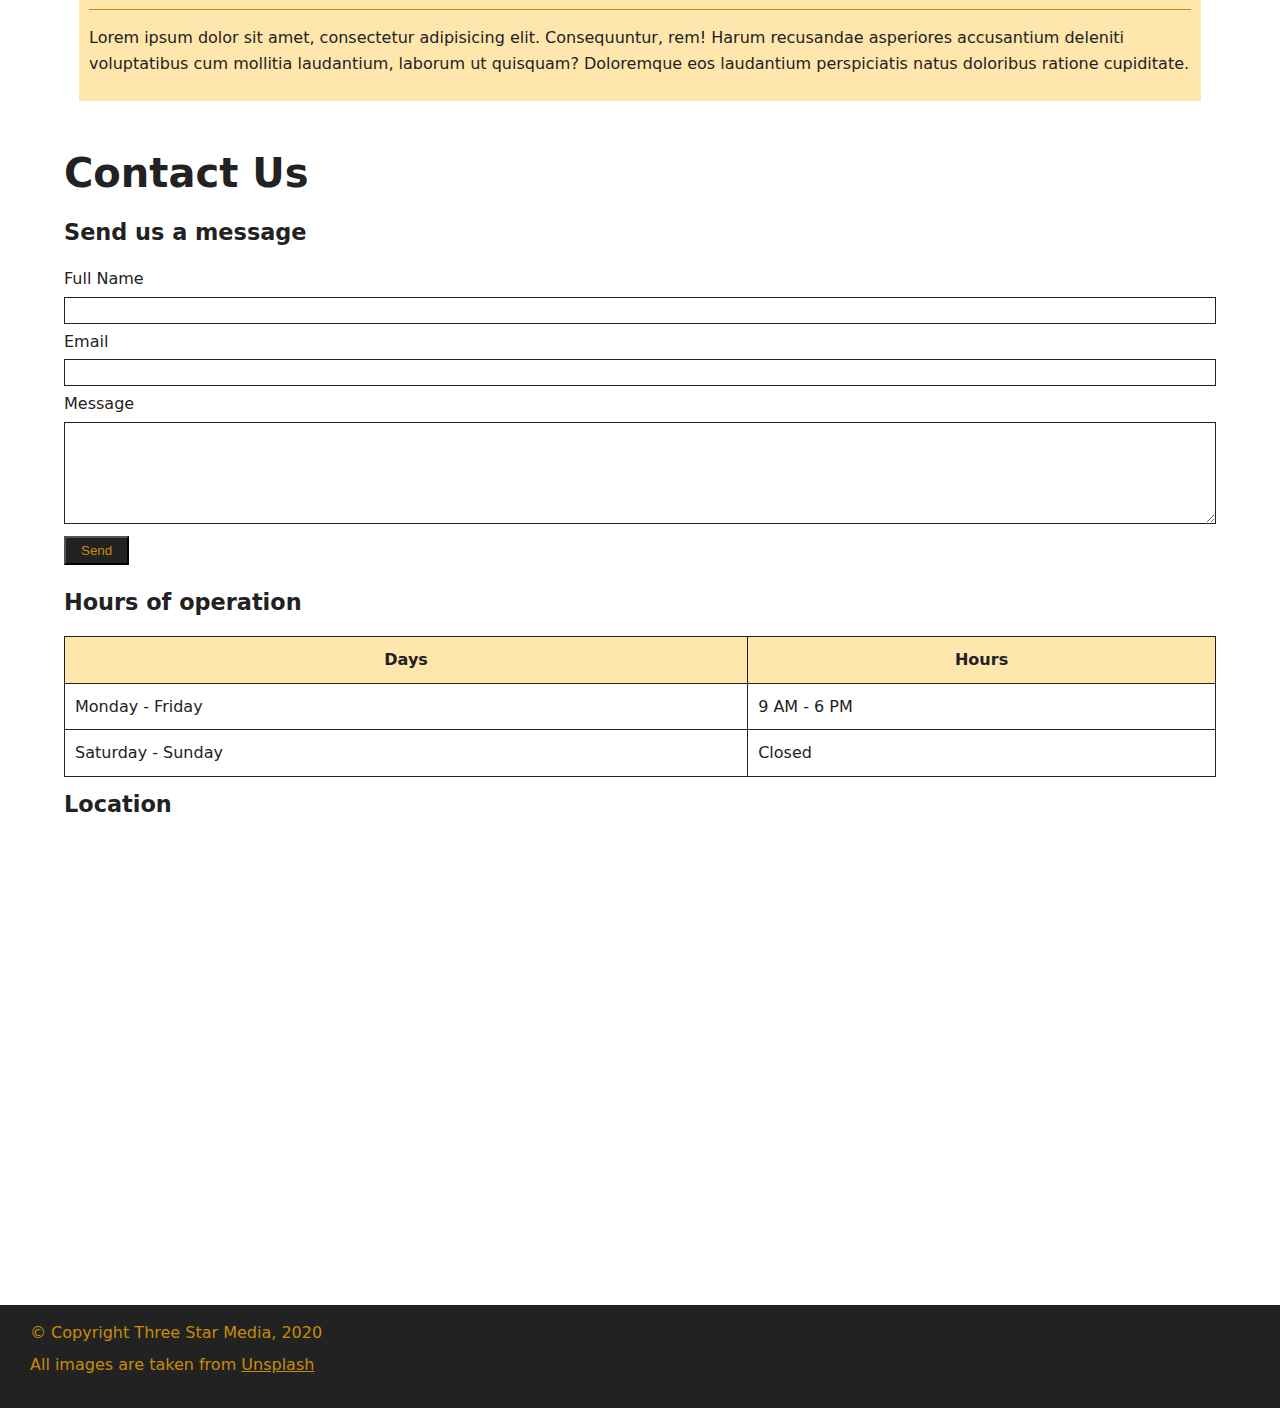
==== commit 456d0e32: "mobileCSS" ====
--- a/final-project/index.html
+++ b/final-project/index.html
@@ -3,25 +3,26 @@
 <head>
     <meta charset="UTF-8">
     <meta name="viewport" content="width=device-width, initial-scale=1.0">
+    <link href="main.css" rel="stylesheet">
     <title>Final</title>
 </head>
 
 <body>
     <header>
-        <div>
-            <div>
+        <div class="ctn1">
+            <div class="tsmlogo">
                 <img src="images/logo.png" alt="Three Star Media Logo">
             </div>
-            <nav>
+            <nav class="aaa1">
                 <ul>
                     <li><a href="#">Home</a></li>
-                    <li><a href="#about">About Us</a></li>
-                    <li><a href="#services">Services</a></li>
-                    <li><a href="#team">Team</a></li>
-                    <li><a href="#contact">Contact</a></li>
+                    <li><a href="#">About Us</a></li>
+                    <li><a href="#">Services</a></li>
+                    <li><a href="#">Team</a></li>
+                    <li><a href="#">Contact</a></li>
                 </ul>
             </nav>
-            <div>
+            <div class="aaa2">
                 <input type="text" placeholder="Search">
                 <button type="submit">Search</button>
             </div>
@@ -29,11 +30,11 @@
     </header>
 
     <section>
-        <div>
-            <div>
+        <div class="ctn2">
+            <div class="mbimage">
                 <img src="images/main-banner.jpg" alt="Main Banner Image">
             </div>
-            <div>
+            <div class="bbb1">
                 <h1>Welcome to Three Star Media</h1>
                 <p>Lorem ipsum dolor sit, amet consectetur adipisicing elit. In dignissimos rerum ratione quo, corporis ad iure dolorem maiores quasi animi aliquam veniam sint deleniti. Obcaecati perferendis impedit debitis laborum ipsa.</p>
                 <a href="#connect">Connect with us <span>▶</span></a>
@@ -42,11 +43,11 @@
     </section>
 
     <section>
-        <div>
-            <div>
+        <div class="ctn3">
+            <div class="auimage">
                 <img src="images/about-us.jpg" alt="About Us Image">
             </div>
-            <div>
+            <div class="ccc1">
                 <h2>About Us</h2>
                 <p>Lorem ipsum dolor sit amet consectetur adipiscing elit. Nemo nunc consectetur neque facere fugit vero aspernatur quo, temporibus nonummy lorem ipsum dolor sit amet dolce veniam.</p>
                 <p>Lorem ipsum dolor sit amet consectetur adipisicing elit. Quos quaerat quibusdam, minus ratione, beatae debitis dolore tenetur tempore unde voluptatem possimus commodi nulla laudantium, quam culpa excepturi est reprehenderit quasi?</p>
@@ -55,58 +56,58 @@
     </section>
 
     <section>
-        <div>
+        <div class="ctn4">
             <h2>Our Services</h2>
-            <div>
-                <div>
-                    <div>
+            <div class="ctnn1">
+                <div class="dgtt">
+                    <div class="dtimage">
                         <img src="images/digital.jpg" alt="Digital Transformation">
                     </div>
-                    <div>
+                    <div class="abc1">
                         <h3>Digital Transformation</h3>
                         <p>Lorem ipsum dolor sit amet consectetur adipisicing elit. Consectetur iusto recusandae labore officiis incidunt, vitae praesentium nulla rerum ab. Ex neque dolorem fugiat illum vel eveniet quo animi et! Quia.</p>
                         <a href="#">Digital Plans <span>▶</span></a>
                     </div>
                 </div>
                 
-                <div>
-                    <div>
+                <div class="mting">
+                    <div class="mimage">
                         <img src="images/marketing.jpg" alt="Marketing">
                     </div>
-                    <div>
+                    <div class="abc2">
                         <h3>Marketing</h3>
                         <p>Lorem ipsum dolor sit amet consectetur, adipisicing elit. Laboriosam quos cumque enim vero blanditiis officia aperiam aspernatur vel corrupti, tempora alias quasi atque mollitia sit, quas expedita porro fugiat veniam.</p>
                         <a href="#">Marketing Plans <span>▶</span></a>
                     </div>
                 </div>
                 
-                <div>
-                    <div>
+                <div class="vdop">
+                    <div class="vpimage">
                         <img src="images/video.jpg" alt="Video Production">
                     </div>
-                    <div>
+                    <div class="abc3">
                         <h3>Video Production</h3>
                         <p>Lorem ipsum dolor sit amet, consectetur adipisicing elit. Rem animi fugiat inventore sunt nemo ducimus quasi odit eos deserunt, ut distinctio at impedit. Iusto, quis atque quas repellendus modi debitis!</p>
                         <a href="#">Video Plans <span>▶</span></a>
                     </div>
                 </div>
                 
-                <div>
-                    <div>
+                <div class="webd">
+                    <div class="wdimage">
                         <img src="images/web.jpg" alt="Web Development">
                     </div>
-                    <div>
+                    <div class="abc4">
                         <h3>Web Development</h3>
                         <p>Lorem ipsum dolor sit amet, consectetur adipisicing elit. Expedita nisi quas suscipit provident eaque eos veniam nobis consectetur, sequi sint mollitia unde dolor at vel odio veritatis quo? Deserunt, ullam!</p>
                         <a href="#">Web Plans <span>▶</span></a>
                     </div>
                 </div>
                 
-                <div>
-                    <div>
+                <div class="prt">
+                    <div class="pimage">
                         <img src="images/print.jpg" alt="Print">
                     </div>
-                    <div>
+                    <div class="abc5">
                         <h3>Print</h3>
                         <p>Lorem ipsum dolor sit amet consectetur adipisicing elit. Adipisci ipsa aliquid tempore beatae. Quisquam hic dicta asperiores fugiat cumque amet. Qui soluta, placeat veritatis tempore similique dolore aliquid culpa et.</p>
                         <a href="#">Print Plans <span>▶</span></a>
@@ -117,11 +118,11 @@
     </section>
 
     <section>
-        <div>
-            <div>
+        <div class="ctn5">
+            <div class="visionimage">
                 <img src="images/vision.jpg" alt="Vision">
             </div>
-            <div>
+            <div class="ddd1">
                 <h2>Our Vision</h2>
                 <p>Lorem ipsum dolor sit amet consectetur adipisicing elit. Asperiores corrupti nisi vero possimus fuga mollitia sequi enim quibusdam beatae necessitatibus, odit totam expedita facilis amet, accusamus sit iste aperiam? Eius!</p>
                 <a href="#">Learn More <span>▶</span></a>
@@ -130,22 +131,22 @@
     </section>
 
     <section>
-        <div>
+        <div class="ctn6">
             <h2>Our Team</h2>
-            <div>
-                <div>
+            <div class="oteam1">
+                <div class="jdimage">
                     <img src="images/john.jpg" alt="John Doe">
                 </div>
-                <div>
+                <div class="johnd">
                     <h3>John Doe</h3>
                     <p>CEO and Co-owner</p>
                     <hr>
                     <p>Lorem ipsum dolor sit, amet consectetur adipisicing elit. Laudantium sapiente reiciendis non earum possimus molestiae nostrum similique ullam quidem. Necessitatibus iste impedit velit debitis, praesentium amet doloribus cumque et asperiores.</p>
                 </div>
-                <div>
+                <div class="brimage">
                     <img src="images/bob.jpg" alt="Bob Rite">
                 </div>
-                <div>
+                <div class="bobr">
                     <h3>Bob Rite</h3>
                     <p>CFO and Co-owner</p>
                     <hr>
@@ -156,33 +157,29 @@
     </section>
 
     <section>
-        <div>
+        <div class="ctn7">
             <h2>Contact Us</h2>
-            <div>
-                <div>
+            <div class="cus">
+                <div class="suam">
                     <h3>Send us a message</h3>
                     <form>
-                        <div>
+                        <div class="nme">
                             <label for="name">Full Name</label>
                             <input type="text" id="name" name="name" required>
                         </div>
-                        <div>
+                        <div class="eml">
                             <label for="email">Email</label>
                             <input type="email" id="email" name="email" required>
                         </div>
-                        <div>
+                        <div class="msge">
                             <label for="message">Message</label>
                             <textarea id="message" name="message" rows="6" required></textarea>
                         </div>
                         <button type="submit">Send</button>
                     </form>
                 </div>
-                <div>
-                    <h3>Location</h3>
-                    <iframe src="https://www.google.com/maps/embed?pb=!1m18!1m12!1m3!1d5607.980683100948!2d-75.76309590361885!3d45.34900723428885!2m3!1f0!2f0!3f0!3m2!1i1024!2i768!4f13.1!3m3!1m2!1s0x4cce0718cc4a6ad7%3A0xc6cc467725843e2b!2sAlgonquin%20College%20-%20Ottawa%20Campus!5e0!3m2!1szh-CN!2sca!4v1743360079722!5m2!1szh-CN!2sca" width="600" height="450" allowfullscreen="" loading="lazy"></iframe>
-                </div>
-            </div>
-            <div>
+            </div>
+            <div class="hoo">
                 <h3>Hours of operation</h3>
                 <table>
                     <thead>
@@ -203,11 +200,15 @@
                     </tbody>
                 </table>
             </div>
+            <div class="lction">
+                <h3>Location</h3>
+                <iframe src="https://www.google.com/maps/embed?pb=!1m18!1m12!1m3!1d5607.980683100948!2d-75.76309590361885!3d45.34900723428885!2m3!1f0!2f0!3f0!3m2!1i1024!2i768!4f13.1!3m3!1m2!1s0x4cce0718cc4a6ad7%3A0xc6cc467725843e2b!2sAlgonquin%20College%20-%20Ottawa%20Campus!5e0!3m2!1szh-CN!2sca!4v1743360079722!5m2!1szh-CN!2sca" width="600" height="450" allowfullscreen="" loading="lazy"></iframe>
+            </div>
         </div>
     </section>
 
     <footer>
-        <div>
+        <div class="fter">
             <p>&copy; Copyright Three Star Media, 2020</p>
             <p>All images are taken from <a href="#">Unsplash</a></p>
         </div>
--- a/final-project/main.css
+++ b/final-project/main.css
@@ -0,0 +1,485 @@
+
+/* import Google  'Open Sans' Fonts */
+@import url('https://fonts.googleapis.com/css2?family=Open+Sans:ital,wght@0,300..800;1,300..800&display=swap');
+
+
+* {
+    margin: 0;
+    padding: 0;
+    box-sizing: border-box;
+}
+
+/* change the font  */
+body {
+    font-family: system-ui, -apple-system, BlinkMacSystemFont, 'Segoe UI', Roboto, Oxygen, Ubuntu, Cantarell, 'Open Sans', 'Helvetica Neue', sans-serif;
+    line-height: 1.6;
+    color: #222
+}
+
+
+ /* requirement "The maximum width of the container is 1200px" */
+.ctn1, .ctn2, .ctn3, .ctn4, .ctn5, .ctn6, .ctn7 {
+    width: 90%;
+    max-width: 1200px;
+    margin: 0 auto;
+    padding: 15px;
+}
+
+/* change h1h2h3 font  */
+h1, h2, h3 {
+    margin-bottom: 15px;
+    font-weight: bold;
+    color: #222;
+}
+
+h1 {
+    font-size: 2.2rem;
+}
+
+h2 {
+    font-size: 1.8rem;
+    margin-top: 20px;
+    margin-bottom: 20px;
+}
+
+h3 {
+    font-size: 1.4rem;
+    margin-bottom: 15px;
+}
+
+p {
+    margin-bottom: 15px;
+}
+
+img {
+    max-width: 100%;
+    height: auto;
+    display: block;
+}
+
+a {
+    text-decoration: none;
+    color: #222;
+}
+
+
+a span {
+    margin-left: 10px;
+    font-size: 1rem;
+}
+
+
+/* menu background */
+header {
+    background-color: #222;
+    padding: 0;
+}
+
+.ctn1 {
+    display: flex;
+    flex-direction: column;
+    align-items: center;
+}
+
+/* change the star logo size and position*/
+.tsmlogo {
+    width: 100%;
+    background-color: #c78c06;
+    text-align: left;
+    padding: 10px;
+}
+
+.tsmlogo img {
+    width: 60px;
+    height: auto;
+    display: inline-block;
+}
+
+.aaa1 {
+    width: 100%;
+}
+
+/* make menu column */
+.aaa1 ul {
+    display: flex;
+    flex-direction: column;
+    list-style: none;
+    width: 100%;
+    margin: 0;
+}
+
+.aaa1 ul li {
+    margin: 0;
+    width: 100%;
+}
+
+.aaa1 ul li a {
+    display: block;
+    color: #c78c06;
+    padding: 10px 15px;
+    text-align: center;
+    transition: background-color 0.3s;
+}
+
+/* change menu "Home" select color */
+.aaa1 ul li:first-child a {
+    background-color: #c78c06;
+    color: #222;
+}
+
+/* change menu not select color  */
+.aaa1 ul li a:hover {
+    background-color: #c78c06;
+    color: #222;
+}
+
+/* change the search position */
+.aaa2 {
+    display: flex;
+    width: 100%;
+    padding: 10px;
+    background-color: #222;
+}
+
+.aaa2 input {
+    flex: 1;
+    padding: 10px;
+    border: 1px solid;
+}
+
+/* change the search button size and color */
+.aaa2 button {
+    background-color: #222;
+    color: #c78c06;
+    border: 1px solid;
+    padding: 10px 10px;
+    cursor: pointer;
+}
+/* change "Welcome to Three Star Media" part position */
+.ctn2 {
+    position: relative;
+    color: white;
+}
+
+.mbimage img {
+    width: 100%;
+    height: auto;
+    display: block;
+}
+
+.bbb1 {
+    background-color: #222;
+    opacity: 80%;
+    position: absolute;
+    top: 0;
+    left: 0;
+    right: 0;
+    bottom: 0;
+    padding: 40px;
+    display: flex;
+    flex-direction: column;
+    justify-content: center;
+}
+
+/* change title "Welcome to Three Star Media" color ,font and position */
+.bbb1 h1 {
+    color: white;
+    font-size: 2.5rem;
+    margin-bottom: 20px;
+}
+
+.bbb1 p {
+    margin-bottom: 30px;
+}
+
+/* change button "connect with us" color position and font  */
+.bbb1 a {
+    display: inline-block;
+    background-color: #c78c06;
+    color: #222;
+    margin-right: auto;
+    padding: 10px 20px;
+    font-weight: bold;
+}
+
+/* "About Us" part style */
+.ctn3 {
+    display: flex;
+    flex-direction: column;
+    background-color: #ffe6ac;
+    padding: 20px 0;
+}
+
+.auimage {
+    width: 100%;
+    margin-bottom: 20px;
+}
+
+.auimage img {
+    width: 100%;
+    height: auto;
+}
+
+.ccc1 {
+    padding: 0 15px;
+}
+
+.ccc1 h2 {
+    margin-top: 0;
+}
+
+/* "Our services" part style with use Grid properties */
+.ctn4 {
+    padding: 20px 0;
+    background-color: #fff;
+}
+
+.ctn4 h2 {
+    margin-bottom: 10px;
+    margin-top: 0;
+    color: #222;
+    padding-left: 10px;
+}
+
+.ctnn1 {
+    display: grid;
+    grid-template-columns: 1fr;
+    gap: 10px;
+    padding: 0 15px;
+}
+
+/* each services parts style */
+.dgtt, .mting, .vdop, .webd, .prt {
+    border: 1px solid white;
+    overflow: hidden;
+    background-color: white;
+    display: flex;
+    flex-direction: column;
+}
+
+/* each services parts image style  */
+.dtimage img, .mimage img, .vpimage img, .wdimage img, .pimage img {
+    width: 100%;
+    height: auto;
+    object-fit: cover;
+}
+
+/* each services parts text style  */
+.abc1, .abc2, .abc3, .abc4, .abc5 {
+    padding: 20px;
+    background-color: #ffe6ac;
+    display: flex;
+    flex-direction: column;
+    flex: 1;
+}
+
+.abc1 h3, .abc2 h3, .abc3 h3, .abc4 h3, .abc5 h3 {
+    color: #222;
+    margin-bottom: 10px;
+}
+
+.abc1 p, .abc2 p, .abc3 p, .abc4 p, .abc5 p {
+    margin-bottom: 20px;
+    font-size: small;
+    flex: 1;
+}
+
+/* each services parts button style  */
+.abc1 a, .abc2 a, .abc3 a, .abc4 a, .abc5 a {
+    display: inline-block;
+    background-color: #222;
+    color: white;
+    padding: 10px 20px;
+    margin-right: auto;
+}
+
+.abc1 a span, .abc2 a span, .abc3 a span, .abc4 a span, .abc5 a span {
+    margin-left: 10px;
+}
+
+/* "Our Vision" part style */
+.ctn5 {
+    position: relative;
+    color: white;
+}
+
+.visionimage img {
+    width: 100%;
+    height: auto;
+}
+
+.ddd1 {
+    position: absolute;
+    top: 0;
+    left: 0;
+    right: 0;
+    bottom: 0;
+    padding: 30px;
+    display: flex;
+    flex-direction: column;
+    justify-content: center;
+}
+
+.ddd1 h2 {
+    color: white;
+}
+
+/* "our vision" part button "Learn More ▶" style  */
+.ddd1 a {
+    display: inline-block;
+    background-color: #222;
+    opacity: 80%;
+    color: white;
+    padding: 20px 25px;
+    border: 2px solid #c78c06;
+    margin-top: 15px;
+    margin-bottom: 15px;
+    margin-right: auto;
+}
+
+/* "Our Team" part style */
+.ctn6 {
+    padding: 10px 0;
+}
+
+.ctn6 h2 {
+    margin-bottom: 10px;
+    padding-left: 15px;
+}
+
+.oteam1 {
+    display: grid;
+    grid-template-columns: 1fr;
+    gap: 0;
+    padding: 0 15px;
+}
+ /* our team part image style  */
+.jdimage, .brimage {
+    width: 100%;
+    height: auto;
+    overflow: hidden;
+}
+
+.jdimage img, .brimage img {
+    width: 100%;
+    height: 100%;
+    object-fit: cover;
+    display: block;
+}
+
+/* "our team" part text style  */
+.johnd, .bobr {
+    background-color: #ffe6ac;
+    padding: 10px;
+    display: flex;
+    flex-direction: column;
+    justify-content: center;
+}
+
+.johnd h3, .bobr h3 {
+    margin-top: 0;
+    margin-bottom: 5px;
+    color: #000;
+}
+
+/* "our team" text parts <hr> divider style */
+.johnd hr, .bobr hr {
+    border: none;
+    border-top: 1px solid #c78c06;
+    margin: 10px 0 15px 0;
+    width: 100%;
+}
+
+/* "Contact Us" part style */
+.ctn7 {
+    padding: 10px 0;
+}
+
+.ctn7 h2 {
+    font-size: 40px;
+    margin-bottom: 10px;
+}
+
+.cus {
+    display: flex;
+    flex-direction: column;
+    gap: 10px;
+    margin-bottom: 10px;
+}
+
+.suam {
+    margin-bottom: 10px;
+}
+
+.nme, .eml, .msge {
+    margin-bottom: 5px;
+}
+
+.nme label, .eml label, .msge label {
+    display: block;
+    margin-bottom: 5px;
+}
+
+.nme input, .eml input, .msge textarea {
+    width: 100%;
+    padding: 5px;
+    border: 1px solid #222;
+}
+/* "contact us" part send button style*/
+.suam button {
+    background-color: #222;
+    color: #c78c06;
+    padding: 5px 15px;
+}
+
+/* "Hours of operation" part style  */
+.hoo table {
+    width: 100%;
+    border-collapse: collapse;
+    margin-bottom: 10px;
+}
+
+.hoo th {
+    padding: 10px;
+    text-align: center;
+    background-color: #ffe6ac;
+    border: 1px solid #222;
+}
+
+.hoo td {
+    padding: 10px;
+    text-align: left;
+    background-color: white;
+    border: 1px solid #222;
+}
+
+/* "Location" part style */
+.lction iframe {
+    width: 100%;
+    height: 450px;
+    border: 0;
+}
+
+/* Footer Style */
+footer {
+    background-color: #222;
+    color: #c78c06;
+    padding: 15px 0;
+}
+
+.fter {
+    display: flex;
+    flex-direction: column;
+    gap: 1px;
+    margin-bottom: 10px;
+}
+
+.fter p {
+    margin-left: 30px;
+    margin-bottom: 5px;
+}
+
+.fter a {
+    color: #c78c06;
+    text-decoration: underline;
+}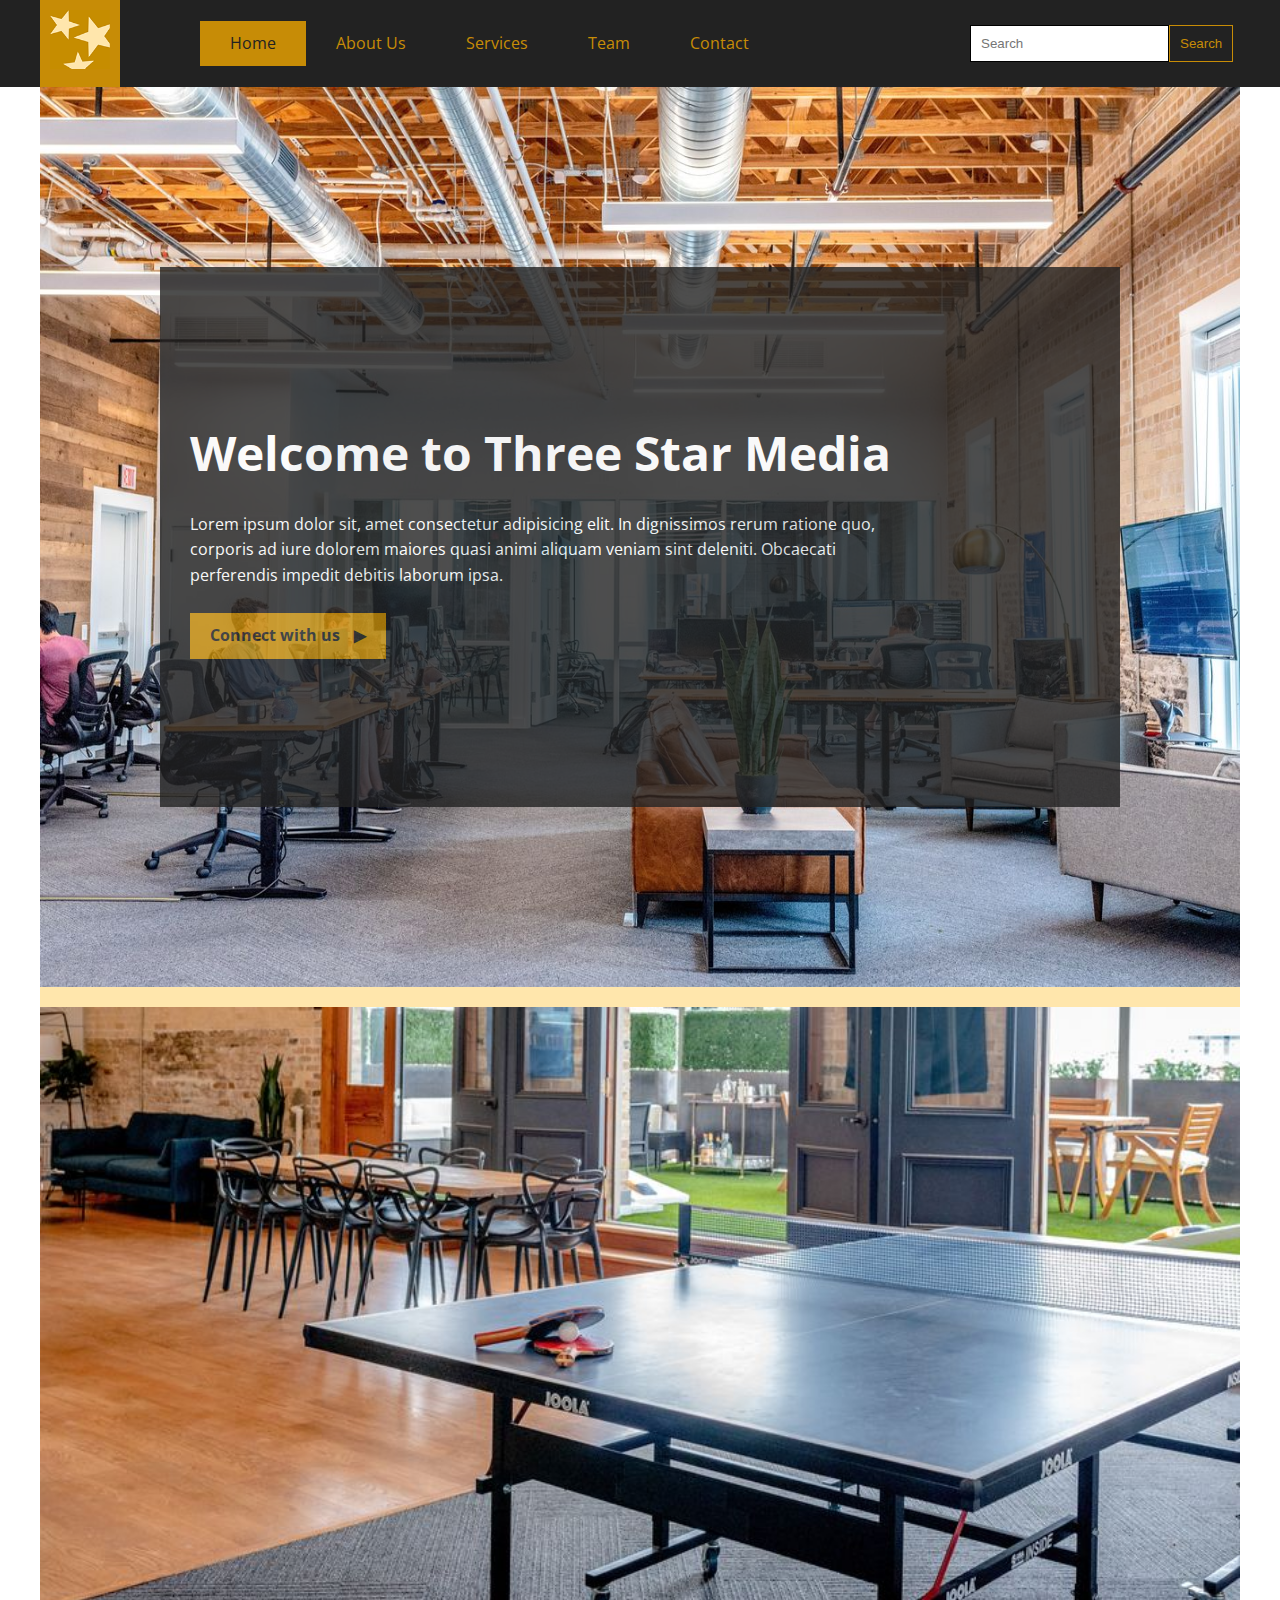
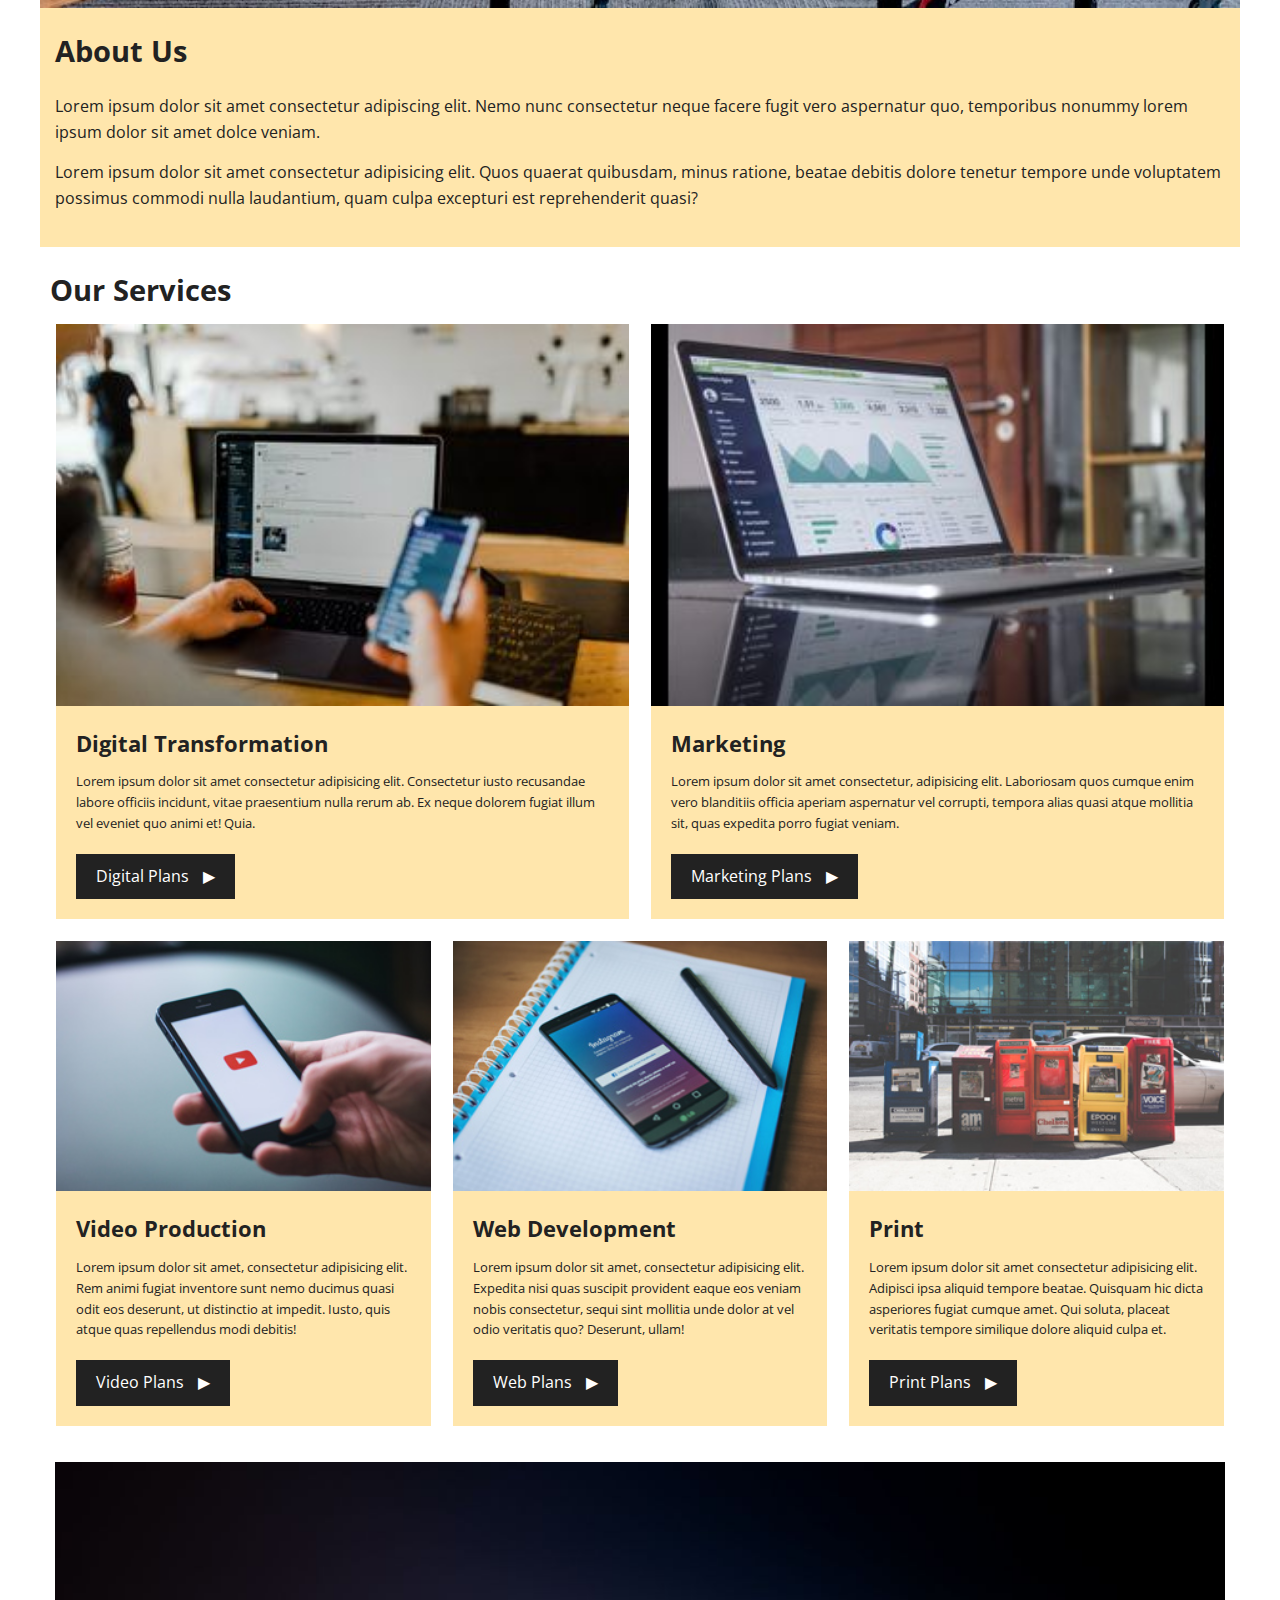
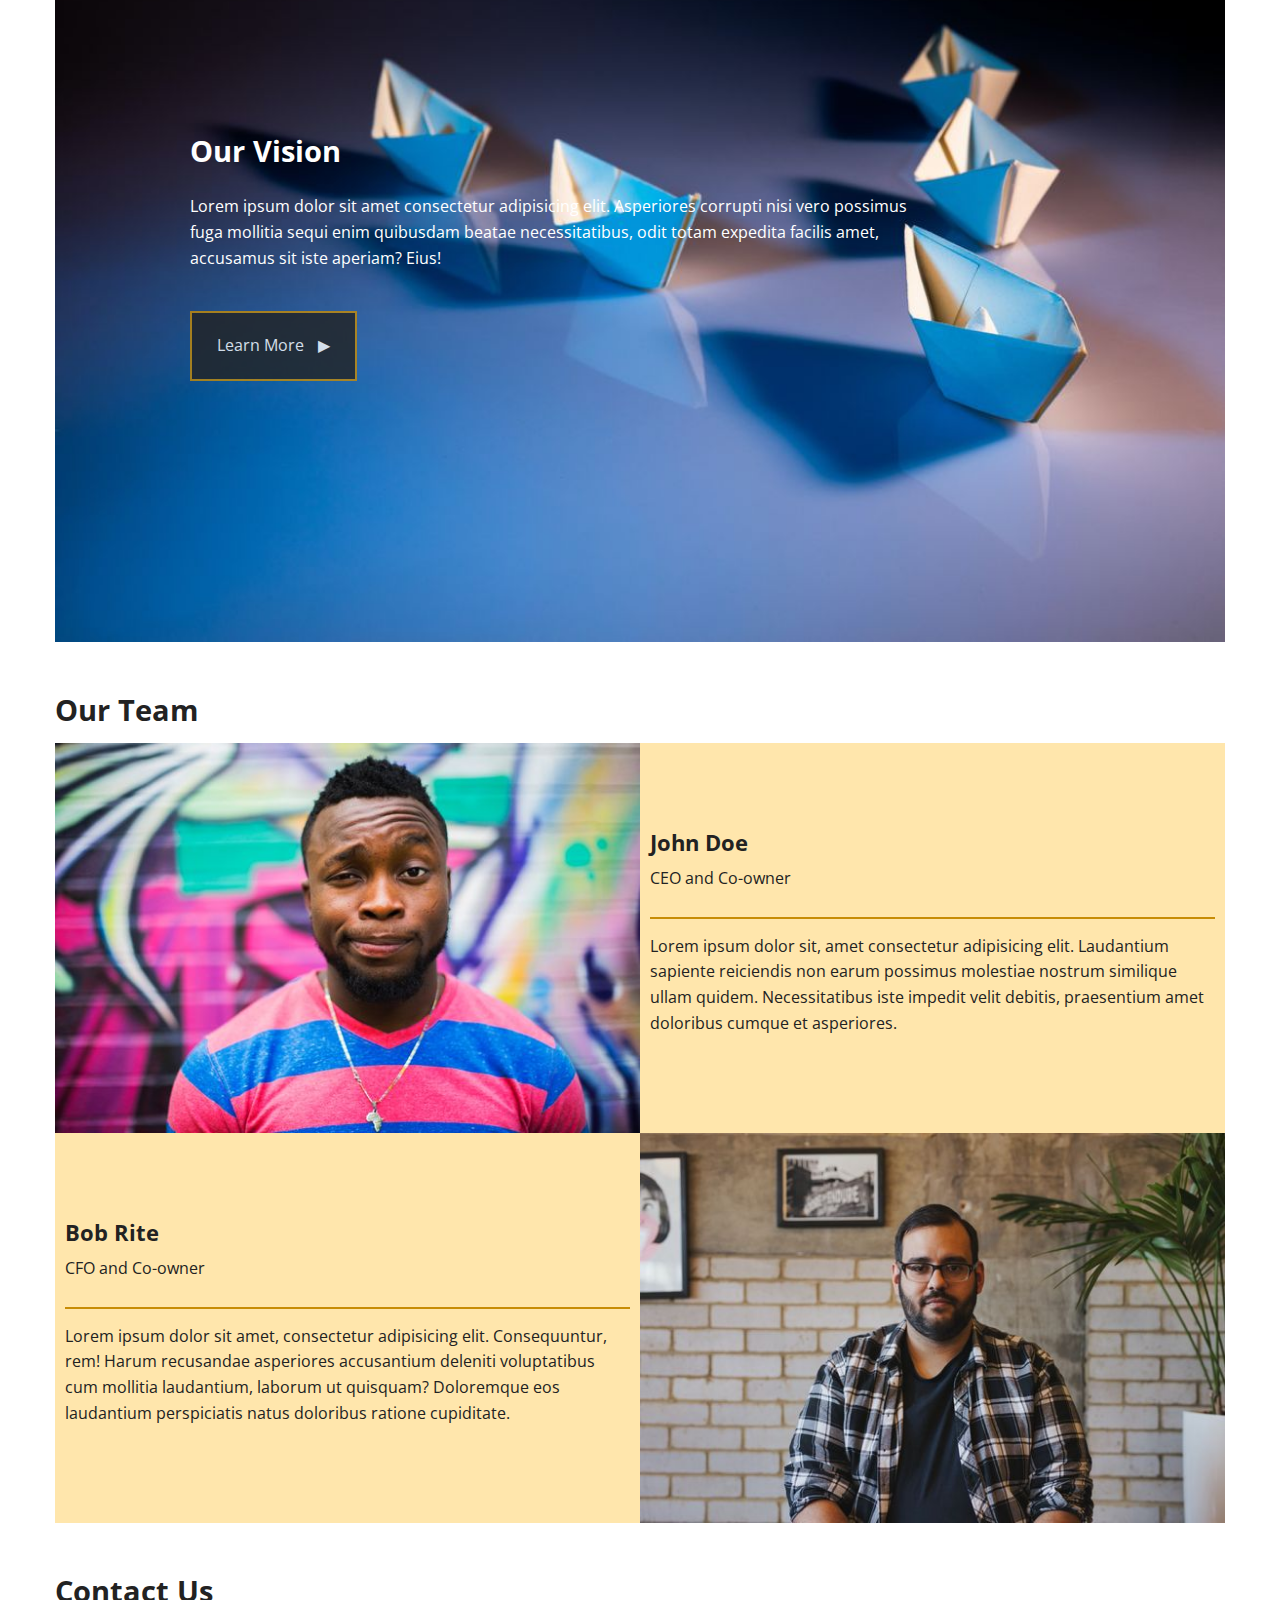
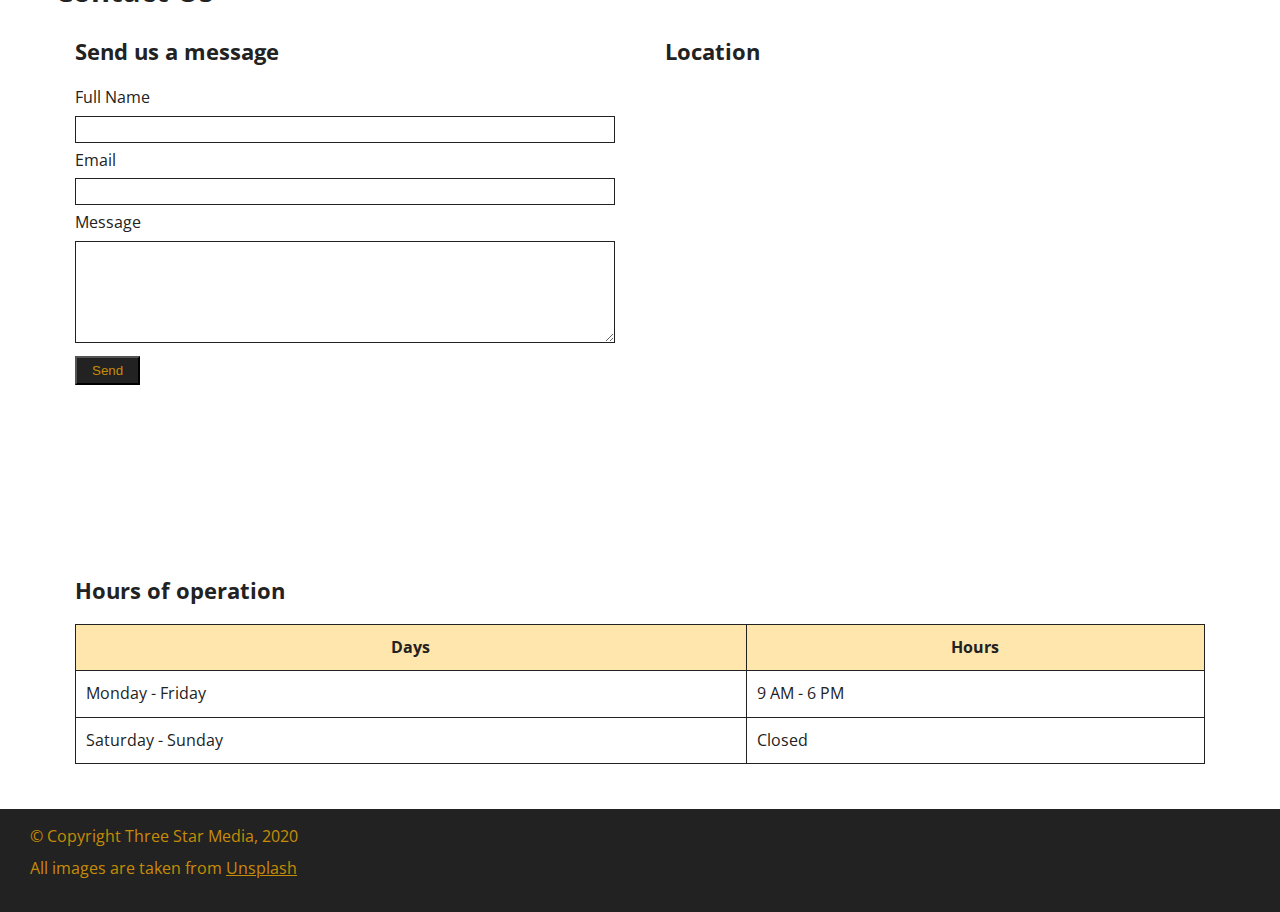
==== commit 279d1320: "desktopcss" ====
--- a/final-project/index.html
+++ b/final-project/index.html
@@ -159,50 +159,52 @@
     <section>
         <div class="ctn7">
             <h2>Contact Us</h2>
-            <div class="cus">
-                <div class="suam">
-                    <h3>Send us a message</h3>
-                    <form>
-                        <div class="nme">
-                            <label for="name">Full Name</label>
-                            <input type="text" id="name" name="name" required>
-                        </div>
-                        <div class="eml">
-                            <label for="email">Email</label>
-                            <input type="email" id="email" name="email" required>
-                        </div>
-                        <div class="msge">
-                            <label for="message">Message</label>
-                            <textarea id="message" name="message" rows="6" required></textarea>
-                        </div>
-                        <button type="submit">Send</button>
-                    </form>
-                </div>
-            </div>
-            <div class="hoo">
-                <h3>Hours of operation</h3>
-                <table>
-                    <thead>
-                        <tr>
-                            <th>Days</th>
-                            <th>Hours</th>
-                        </tr>
-                    </thead>
-                    <tbody>
-                        <tr>
-                            <td>Monday - Friday</td>
-                            <td>9 AM - 6 PM</td>
-                        </tr>
-                        <tr>
-                            <td>Saturday - Sunday</td>
-                            <td>Closed</td>
-                        </tr>
-                    </tbody>
-                </table>
-            </div>
-            <div class="lction">
-                <h3>Location</h3>
-                <iframe src="https://www.google.com/maps/embed?pb=!1m18!1m12!1m3!1d5607.980683100948!2d-75.76309590361885!3d45.34900723428885!2m3!1f0!2f0!3f0!3m2!1i1024!2i768!4f13.1!3m3!1m2!1s0x4cce0718cc4a6ad7%3A0xc6cc467725843e2b!2sAlgonquin%20College%20-%20Ottawa%20Campus!5e0!3m2!1szh-CN!2sca!4v1743360079722!5m2!1szh-CN!2sca" width="600" height="450" allowfullscreen="" loading="lazy"></iframe>
+            <div class="cubox">
+                <div class="cus">
+                    <div class="suam">
+                        <h3>Send us a message</h3>
+                        <form>
+                            <div class="nme">
+                                <label for="name">Full Name</label>
+                                <input type="text" id="name" name="name" required>
+                            </div>
+                            <div class="eml">
+                                <label for="email">Email</label>
+                                <input type="email" id="email" name="email" required>
+                            </div>
+                                <div class="msge">
+                                <label for="message">Message</label>
+                                <textarea id="message" name="message" rows="6" required></textarea>
+                            </div>
+                                <button type="submit">Send</button>
+                        </form>
+                    </div>
+                </div>
+                <div class="hoo">
+                    <h3>Hours of operation</h3>
+                    <table>
+                        <thead>
+                            <tr>
+                                <th>Days</th>
+                                <th>Hours</th>
+                            </tr>
+                        </thead>
+                        <tbody>
+                            <tr>
+                                <td>Monday - Friday</td>
+                                <td>9 AM - 6 PM</td>
+                            </tr>
+                            <tr>
+                                <td>Saturday - Sunday</td>
+                                <td>Closed</td>
+                            </tr>
+                        </tbody>
+                    </table>
+                </div>
+                <div class="lction">
+                    <h3>Location</h3>
+                    <iframe src="https://www.google.com/maps/embed?pb=!1m18!1m12!1m3!1d5607.980683100948!2d-75.76309590361885!3d45.34900723428885!2m3!1f0!2f0!3f0!3m2!1i1024!2i768!4f13.1!3m3!1m2!1s0x4cce0718cc4a6ad7%3A0xc6cc467725843e2b!2sAlgonquin%20College%20-%20Ottawa%20Campus!5e0!3m2!1szh-CN!2sca!4v1743360079722!5m2!1szh-CN!2sca" width="600" height="450" allowfullscreen="" loading="lazy"></iframe>
+                </div>
             </div>
         </div>
     </section>
--- a/final-project/main.css
+++ b/final-project/main.css
@@ -1,4 +1,3 @@
-
 /* import Google  'Open Sans' Fonts */
 @import url('https://fonts.googleapis.com/css2?family=Open+Sans:ital,wght@0,300..800;1,300..800&display=swap');
 
@@ -9,9 +8,9 @@
     box-sizing: border-box;
 }
 
-/* change the font  */
+/* change the 'Open Sans' Fonts  */
 body {
-    font-family: system-ui, -apple-system, BlinkMacSystemFont, 'Segoe UI', Roboto, Oxygen, Ubuntu, Cantarell, 'Open Sans', 'Helvetica Neue', sans-serif;
+    font-family: "Open Sans", sans-serif;
     line-height: 1.6;
     color: #222
 }
@@ -76,9 +75,12 @@
 }
 
 .ctn1 {
-    display: flex;
-    flex-direction: column;
-    align-items: center;
+    display: grid;
+    grid-template-columns: 1fr;
+    grid-template-rows: auto auto auto;
+    width: 100%;
+    margin: 0 auto;
+    padding: 0;
 }
 
 /* change the star logo size and position*/
@@ -87,6 +89,7 @@
     background-color: #c78c06;
     text-align: left;
     padding: 10px;
+    grid-row: 1 ;
 }
 
 .tsmlogo img {
@@ -97,12 +100,13 @@
 
 .aaa1 {
     width: 100%;
+    grid-row: 2;
 }
 
 /* make menu column */
 .aaa1 ul {
-    display: flex;
-    flex-direction: column;
+    display: grid;
+    grid-template-columns: 1fr;
     list-style: none;
     width: 100%;
     margin: 0;
@@ -159,6 +163,10 @@
 .ctn2 {
     position: relative;
     color: white;
+    padding: 0;
+    max-width: 100%;
+    overflow: hidden;
+    margin: 0 auto;
 }
 
 .mbimage img {
@@ -186,6 +194,7 @@
     color: white;
     font-size: 2.5rem;
     margin-bottom: 20px;
+    text-align: left;
 }
 
 .bbb1 p {
@@ -231,7 +240,7 @@
 /* "Our services" part style with use Grid properties */
 .ctn4 {
     padding: 20px 0;
-    background-color: #fff;
+    background-color: white;
 }
 
 .ctn4 h2 {
@@ -379,32 +388,32 @@
 .johnd h3, .bobr h3 {
     margin-top: 0;
     margin-bottom: 5px;
-    color: #000;
+    color: #222;
 }
 
 /* "our team" text parts <hr> divider style */
 .johnd hr, .bobr hr {
     border: none;
-    border-top: 1px solid #c78c06;
+    border-top: 2px solid #c78c06;
     margin: 10px 0 15px 0;
     width: 100%;
 }
 
 /* "Contact Us" part style */
-.ctn7 {
-    padding: 10px 0;
-}
-
-.ctn7 h2 {
-    font-size: 40px;
-    margin-bottom: 10px;
-}
+.cubox {
+    background-color: white;
+    display: grid;
+    grid-template-columns: 1fr;
+    grid-template-rows: auto auto;
+    padding: 0;
+}
+
 
 .cus {
-    display: flex;
-    flex-direction: column;
-    gap: 10px;
-    margin-bottom: 10px;
+    display: grid;
+    grid-template-columns: 1fr;
+    padding: 0 20px;
+    grid-row: 1;
 }
 
 .suam {
@@ -433,6 +442,11 @@
 }
 
 /* "Hours of operation" part style  */
+.hoo {
+    grid-row: 2;
+    padding: 0 20px 20px;
+}
+
 .hoo table {
     width: 100%;
     border-collapse: collapse;
@@ -454,6 +468,11 @@
 }
 
 /* "Location" part style */
+.lction {
+    grid-row: 3;
+    padding: 0 20px 20px;
+}
+
 .lction iframe {
     width: 100%;
     height: 450px;
@@ -482,4 +501,182 @@
 .fter a {
     color: #c78c06;
     text-decoration: underline;
-}+}
+
+
+
+
+
+
+/* "Add a min-width media query for the screen size of 760px and above" */
+@media screen and (min-width: 760px) {
+    .ctn1, .ctn2, .ctn3, .ctn4, .ctn5, .ctn6, .ctn7 {
+        width: 100%;
+        max-width: 1200px;
+    }
+    
+    /* star logo , menu and search parts style */
+    .ctn1 {
+        display: grid;
+        grid-template-columns: auto 1fr auto;
+        grid-template-rows: auto;
+        align-items: center;
+        padding: 0;
+    }
+    
+    .tsmlogo {
+        grid-column: 1;
+        grid-row: 1;
+        background-color: #c78c06;
+    }
+    
+    .aaa1 {
+        margin: 10px 80px;
+        grid-column: 2;
+        grid-row: 1;
+        width: auto;
+    }
+    
+    /* desktop menu button style   */
+    .aaa1 ul {
+        grid-template-columns: repeat(5, auto);
+        justify-content: start;
+        height: 100%;
+        align-items: center;
+    }
+    
+    .aaa1 ul li {
+        margin-right: 30px;
+    }
+    
+    .aaa2 {
+        grid-column: 3;
+        grid-row: 1;
+        width: 250px;
+        padding: 0;
+        margin: 0 20px;
+    }
+
+    /* "Welcome to Three Star Media" title and text part style  */
+    .bbb1 {
+        padding: 30px;
+        top: 20%;
+        left: 10%;
+        right: 10%;
+        bottom: 20%;
+    }
+    
+    .bbb1 h1 {
+        font-size: 3rem;
+    }
+    
+    .bbb1 p {
+        font-size: 1rem;
+        max-width: 80%;
+        margin-bottom: 25px;
+    }
+
+    /* "our services" parts style */
+    .ctnn1 {
+        display: grid;
+        grid-template-columns: repeat(6, 1fr);
+        grid-template-rows: auto auto;
+        gap: 20px;
+    }
+    
+    /* "Digital Transformation" part position from line 1 to line 4 in row 1 */
+    .dgtt {
+        grid-column: 1 / 4;
+        grid-row: 1;
+    }
+    /* "Marketing" part position from line 4 to line 7 in row 1*/
+    .mting {
+        grid-column: 4 / 7;
+        grid-row: 1;
+    }
+    /* "Video Production" part position from line 1 to line 3 in row 2 */
+    .vdop {
+        grid-column: 1 / 3;
+        grid-row: 2;
+    }
+    /* "Web Development" part position from line 3 to line 5 in row 2 */
+    .webd {
+        grid-column: 3 / 5;
+        grid-row: 2;
+    }
+    /* "Print" part position from line 5 to line 7 in row 2 */
+    .prt {
+        grid-column: 5 / 7;
+        grid-row: 2;
+    }
+    
+    /* "Our Vision" part style  */
+    .ddd1 {
+        padding: 30px;
+        top: 20%;
+        left: 10%;
+        right: 10%;
+        bottom: 20%;
+    }
+    
+    .ddd1 p {
+        font-size: 1rem;
+        max-width: 80%;
+        margin-bottom: 25px;
+    }
+
+
+
+    /* "Our Team" part style  */
+    .oteam1 {
+        display: grid;
+        grid-template-columns: repeat(2, 1fr);
+        grid-template-rows: auto auto;
+        grid-gap: 0px;
+    }
+    /* "John Doe" image from line1 to line 2 in top row  */
+    .jdimage {
+        grid-column: 1 / 2;
+        grid-row: 1;
+    }
+    /* About "John Doe" text from line2 to line3 in top row  */
+    .johnd {
+        grid-column: 2 / 3;
+        grid-row: 1;
+    }
+    /* "Bob Rite" image from line2 to line3 in second row  */
+    .brimage {
+        grid-column: 2 / 3;
+        grid-row: 2;
+    }
+    /* About "Bob Rite" text from line1 to line2 in second row  */
+    .bobr {
+        grid-column: 1 / 2;
+        grid-row: 2;
+    }
+
+    /* "Contact Us" part style  */
+    .cubox {
+        display: grid;
+        grid-template-columns: 1fr 1fr;
+        grid-template-rows: auto auto;
+        grid-gap: 10px;
+    }
+    
+    /* "Send us a message" part from line 1 to line 2 in top row  */
+    .cus {
+        grid-column: 1 / 2;
+        grid-row: 1;
+    }
+    
+    /* "Location" part from line 2 to line 3 in top row  */
+    .lction {
+        grid-column: 2 / 3;
+        grid-row: 1;
+    }
+    /* "Hours of operation" part from line 1 to line 3 in second row  */
+    .hoo {
+        grid-column: 1 / 3;
+        grid-row: 2;
+    }
+}
